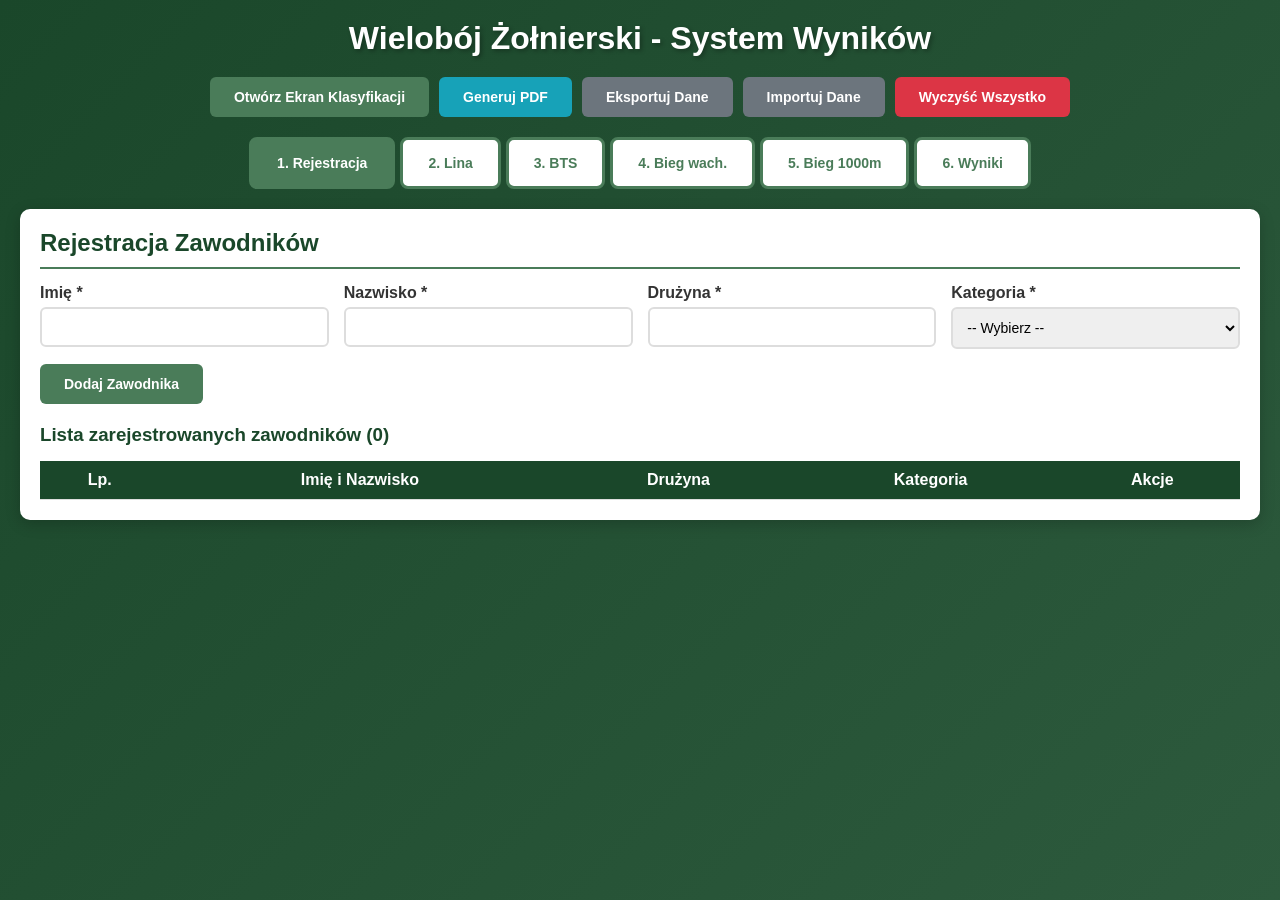
==== index.html @ 0413f79b "Popraw ekran live - podział na 4 kategorie z auto-przewijaniem - Ekran podzielony na 4 części (każda" ====
<!DOCTYPE html>
<html lang="pl">
<head>
    <meta charset="UTF-8">
    <meta name="viewport" content="width=device-width, initial-scale=1.0">
    <title>Wielobój Żołnierski - System Wyników</title>
    <style>
        * { margin: 0; padding: 0; box-sizing: border-box; }
        body {
            font-family: 'Segoe UI', Tahoma, Geneva, Verdana, sans-serif;
            background: linear-gradient(135deg, #1a472a 0%, #2d5a3d 100%);
            min-height: 100vh;
            padding: 20px;
        }
        .container { max-width: 1400px; margin: 0 auto; }
        h1 {
            color: #fff;
            text-align: center;
            margin-bottom: 20px;
            text-shadow: 2px 2px 4px rgba(0,0,0,0.3);
        }
        .header-buttons {
            display: flex;
            justify-content: center;
            gap: 10px;
            margin-bottom: 20px;
            flex-wrap: wrap;
        }
        .btn {
            padding: 12px 24px;
            border: none;
            border-radius: 6px;
            cursor: pointer;
            font-size: 14px;
            font-weight: 600;
            transition: all 0.3s ease;
        }
        .btn-primary { background: #4a7c59; color: white; }
        .btn-primary:hover { background: #5d9970; }
        .btn-secondary { background: #6c757d; color: white; }
        .btn-secondary:hover { background: #7d8a93; }
        .btn-danger { background: #dc3545; color: white; }
        .btn-danger:hover { background: #e4606d; }
        .btn-info { background: #17a2b8; color: white; }
        .btn-info:hover { background: #3ab5c6; }
        .btn-warning { background: #ffc107; color: #333; }
        .btn-warning:hover { background: #ffcd39; }
        .btn-sm { padding: 6px 12px; font-size: 12px; }
        .panel {
            background: white;
            border-radius: 10px;
            padding: 20px;
            margin-bottom: 20px;
            box-shadow: 0 4px 15px rgba(0,0,0,0.2);
        }
        .panel h2 {
            color: #1a472a;
            margin-bottom: 15px;
            padding-bottom: 10px;
            border-bottom: 2px solid #4a7c59;
        }
        .form-row {
            display: grid;
            grid-template-columns: repeat(auto-fit, minmax(200px, 1fr));
            gap: 15px;
            margin-bottom: 15px;
        }
        .form-group { display: flex; flex-direction: column; }
        .form-group label { font-weight: 600; color: #333; margin-bottom: 5px; }
        .form-group input, .form-group select {
            padding: 10px;
            border: 2px solid #ddd;
            border-radius: 6px;
            font-size: 14px;
        }
        .form-group input:focus, .form-group select:focus {
            outline: none;
            border-color: #4a7c59;
        }
        .steps-nav {
            display: flex;
            justify-content: center;
            gap: 5px;
            margin-bottom: 20px;
            flex-wrap: wrap;
        }
        .step-btn {
            padding: 15px 25px;
            border: 3px solid #4a7c59;
            background: white;
            color: #4a7c59;
            border-radius: 8px;
            cursor: pointer;
            font-weight: 700;
            font-size: 14px;
            transition: all 0.3s;
        }
        .step-btn.active { background: #4a7c59; color: white; }
        .step-btn.completed { background: #28a745; border-color: #28a745; color: white; }
        .step-btn:hover { transform: translateY(-2px); }
        .step-content { display: none; }
        .step-content.active { display: block; }
        table { width: 100%; border-collapse: collapse; margin-top: 15px; }
        th, td { padding: 10px 8px; text-align: center; border-bottom: 1px solid #ddd; }
        th { background: #1a472a; color: white; font-weight: 600; }
        tr:nth-child(even) { background: #f8f9fa; }
        tr:hover { background: #e8f5e9; }
        .rank { font-weight: 700; color: #1a472a; }
        .total-points { font-weight: 700; color: #4a7c59; font-size: 1.1em; }
        .dnf { color: #dc3545; font-weight: 600; }
        .time-input {
            width: 80px;
            padding: 8px;
            border: 2px solid #ddd;
            border-radius: 4px;
            text-align: center;
            font-size: 14px;
        }
        .time-input:focus { outline: none; border-color: #4a7c59; }
        .time-input.filled { background: #e8f5e9; border-color: #28a745; }
        .points-cell { font-size: 12px; color: #666; }
        .category-filter {
            display: flex;
            gap: 10px;
            margin-bottom: 15px;
            flex-wrap: wrap;
        }
        .category-filter button {
            padding: 8px 16px;
            border: 2px solid #4a7c59;
            background: white;
            color: #4a7c59;
            border-radius: 20px;
            cursor: pointer;
            font-weight: 600;
        }
        .category-filter button.active { background: #4a7c59; color: white; }
        .modal {
            display: none;
            position: fixed;
            top: 0; left: 0;
            width: 100%; height: 100%;
            background: rgba(0,0,0,0.5);
            z-index: 1000;
            justify-content: center;
            align-items: center;
        }
        .modal.active { display: flex; }
        .modal-content {
            background: white;
            padding: 30px;
            border-radius: 10px;
            max-width: 600px;
            width: 90%;
            max-height: 80vh;
            overflow-y: auto;
        }
        .modal-header {
            display: flex;
            justify-content: space-between;
            align-items: center;
            margin-bottom: 20px;
        }
        .modal-close {
            background: none;
            border: none;
            font-size: 24px;
            cursor: pointer;
        }
        .team-card {
            background: #f8f9fa;
            padding: 15px;
            border-radius: 8px;
            margin-bottom: 10px;
        }
        .team-card h3 { color: #1a472a; margin-bottom: 10px; }
        .team-total { font-size: 1.5em; font-weight: 700; color: #4a7c59; }
        .event-info {
            background: #e8f5e9;
            padding: 15px;
            border-radius: 8px;
            margin-bottom: 20px;
            text-align: center;
        }
        .event-info h3 { color: #1a472a; margin-bottom: 10px; }
        .event-info p { color: #666; }
        .action-buttons { display: flex; gap: 5px; justify-content: center; }
        @media (max-width: 768px) {
            .form-row { grid-template-columns: 1fr; }
            .time-input { width: 70px; }
        }
    </style>
</head>
<body>
    <div class="container">
        <h1>Wielobój Żołnierski - System Wyników</h1>

        <div class="header-buttons">
            <button class="btn btn-primary" onclick="openLiveWindow()">Otwórz Ekran Klasyfikacji</button>
            <button class="btn btn-info" onclick="showPDFModal()">Generuj PDF</button>
            <button class="btn btn-secondary" onclick="exportData()">Eksportuj Dane</button>
            <button class="btn btn-secondary" onclick="document.getElementById('importFile').click()">Importuj Dane</button>
            <button class="btn btn-danger" onclick="clearAllData()">Wyczyść Wszystko</button>
        </div>
        <input type="file" id="importFile" style="display:none" accept=".json" onchange="handleImport(event)">

        <!-- NAWIGACJA KROKÓW -->
        <div class="steps-nav">
            <button class="step-btn active" onclick="showStep(0)">1. Rejestracja</button>
            <button class="step-btn" onclick="showStep(1)">2. Lina</button>
            <button class="step-btn" onclick="showStep(2)">3. BTS</button>
            <button class="step-btn" onclick="showStep(3)">4. Bieg wach.</button>
            <button class="step-btn" onclick="showStep(4)">5. Bieg 1000m</button>
            <button class="step-btn" onclick="showStep(5)">6. Wyniki</button>
        </div>

        <!-- KROK 0: REJESTRACJA -->
        <div id="step0" class="step-content active">
            <div class="panel">
                <h2>Rejestracja Zawodników</h2>
                <form id="athleteForm" onsubmit="addAthlete(event)">
                    <div class="form-row">
                        <div class="form-group">
                            <label>Imię *</label>
                            <input type="text" id="firstName" required>
                        </div>
                        <div class="form-group">
                            <label>Nazwisko *</label>
                            <input type="text" id="lastName" required>
                        </div>
                        <div class="form-group">
                            <label>Drużyna *</label>
                            <input type="text" id="team" required list="teamsList">
                            <datalist id="teamsList"></datalist>
                        </div>
                        <div class="form-group">
                            <label>Kategoria *</label>
                            <select id="category" required>
                                <option value="">-- Wybierz --</option>
                                <option value="M35-">Mężczyźni do 35 lat</option>
                                <option value="M35+">Mężczyźni 35+</option>
                                <option value="K35-">Kobiety do 35 lat</option>
                                <option value="K35+">Kobiety 35+</option>
                            </select>
                        </div>
                    </div>
                    <button type="submit" class="btn btn-primary">Dodaj Zawodnika</button>
                </form>

                <h3 style="margin-top:20px; color:#1a472a;">Lista zarejestrowanych zawodników (<span id="athleteCount">0</span>)</h3>
                <table id="registrationTable">
                    <thead>
                        <tr>
                            <th>Lp.</th>
                            <th>Imię i Nazwisko</th>
                            <th>Drużyna</th>
                            <th>Kategoria</th>
                            <th>Akcje</th>
                        </tr>
                    </thead>
                    <tbody id="registrationBody"></tbody>
                </table>
            </div>
        </div>

        <!-- KROK 1: LINA -->
        <div id="step1" class="step-content">
            <div class="panel">
                <h2>Konkurencja 1: Lina</h2>
                <div class="event-info">
                    <h3>Punktacja</h3>
                    <p><strong>Mężczyźni:</strong> 7 sek = 100 pkt | każde 0.1s = 0.2 pkt</p>
                    <p><strong>Kobiety:</strong> 7 sek = 100 pkt | każde 0.1s = 2 pkt</p>
                    <p style="margin-top:10px;color:#dc3545;">Szybciej = więcej punktów | Puste pole = DNF (0 pkt)</p>
                </div>
                <table>
                    <thead>
                        <tr>
                            <th>Lp.</th>
                            <th>Zawodnik</th>
                            <th>Drużyna</th>
                            <th>Kat.</th>
                            <th>Czas (sek)</th>
                            <th>Punkty</th>
                        </tr>
                    </thead>
                    <tbody id="event1Body"></tbody>
                </table>
                <div style="margin-top:20px;text-align:center;">
                    <button class="btn btn-primary" onclick="saveEventTimes(0)">Zapisz czasy i przejdź dalej</button>
                </div>
            </div>
        </div>

        <!-- KROK 2: BTS -->
        <div id="step2" class="step-content">
            <div class="panel">
                <h2>Konkurencja 2: BTS</h2>
                <div class="event-info">
                    <h3>Punktacja</h3>
                    <p><strong>Mężczyźni:</strong> 35 sek = 100 pkt | każde 0.1s = 1.5 pkt</p>
                    <p><strong>Kobiety:</strong> 40 sek = 100 pkt | każde 0.1s = 1.5 pkt</p>
                    <p style="margin-top:10px;color:#dc3545;">Szybciej = więcej punktów | Puste pole = DNF (0 pkt)</p>
                </div>
                <table>
                    <thead>
                        <tr>
                            <th>Lp.</th>
                            <th>Zawodnik</th>
                            <th>Drużyna</th>
                            <th>Kat.</th>
                            <th>Czas (sek)</th>
                            <th>Punkty</th>
                        </tr>
                    </thead>
                    <tbody id="event2Body"></tbody>
                </table>
                <div style="margin-top:20px;text-align:center;">
                    <button class="btn btn-primary" onclick="saveEventTimes(1)">Zapisz czasy i przejdź dalej</button>
                </div>
            </div>
        </div>

        <!-- KROK 3: BIEG WAHADŁOWY -->
        <div id="step3" class="step-content">
            <div class="panel">
                <h2>Konkurencja 3: Bieg Wahadłowy</h2>
                <div class="event-info">
                    <h3>Punktacja</h3>
                    <p><strong>Mężczyźni:</strong> 55 sek = 100 pkt | każde 0.1s = 1 pkt</p>
                    <p><strong>Kobiety:</strong> 60 sek = 100 pkt | każde 0.1s = 1 pkt</p>
                    <p style="margin-top:10px;color:#dc3545;">Szybciej = więcej punktów | Puste pole = DNF (0 pkt)</p>
                </div>
                <table>
                    <thead>
                        <tr>
                            <th>Lp.</th>
                            <th>Zawodnik</th>
                            <th>Drużyna</th>
                            <th>Kat.</th>
                            <th>Czas (sek)</th>
                            <th>Punkty</th>
                        </tr>
                    </thead>
                    <tbody id="event3Body"></tbody>
                </table>
                <div style="margin-top:20px;text-align:center;">
                    <button class="btn btn-primary" onclick="saveEventTimes(2)">Zapisz czasy i przejdź dalej</button>
                </div>
            </div>
        </div>

        <!-- KROK 4: BIEG 1000M -->
        <div id="step4" class="step-content">
            <div class="panel">
                <h2>Konkurencja 4: Bieg 1000m</h2>
                <div class="event-info">
                    <h3>Punktacja</h3>
                    <p><strong>Mężczyźni:</strong> 3:10 (190s) = 100 pkt | każda 1s = 1 pkt</p>
                    <p><strong>Kobiety:</strong> 4:00 (240s) = 100 pkt | każda 1s = 1 pkt</p>
                    <p style="margin-top:10px;">Format: sekundy (np. 195) lub mm:ss (np. 3:15)</p>
                    <p style="color:#dc3545;">Szybciej = więcej punktów | Puste pole = DNF (0 pkt)</p>
                </div>
                <table>
                    <thead>
                        <tr>
                            <th>Lp.</th>
                            <th>Zawodnik</th>
                            <th>Drużyna</th>
                            <th>Kat.</th>
                            <th>Czas</th>
                            <th>Punkty</th>
                        </tr>
                    </thead>
                    <tbody id="event4Body"></tbody>
                </table>
                <div style="margin-top:20px;text-align:center;">
                    <button class="btn btn-primary" onclick="saveEventTimes(3)">Zapisz czasy i pokaż wyniki</button>
                </div>
            </div>
        </div>

        <!-- KROK 5: WYNIKI -->
        <div id="step5" class="step-content">
            <div class="panel">
                <h2>Wyniki Końcowe</h2>

                <div class="category-filter">
                    <button class="active" onclick="filterResults('all', this)">Wszystkie</button>
                    <button onclick="filterResults('M35-', this)">Mężczyźni do 35</button>
                    <button onclick="filterResults('M35+', this)">Mężczyźni 35+</button>
                    <button onclick="filterResults('K35-', this)">Kobiety do 35</button>
                    <button onclick="filterResults('K35+', this)">Kobiety 35+</button>
                </div>

                <div style="margin-bottom:15px;">
                    <button class="btn btn-secondary btn-sm" onclick="toggleResultsView('detailed')">Szczegółowe</button>
                    <button class="btn btn-secondary btn-sm" onclick="toggleResultsView('short')">Skrócone</button>
                </div>

                <div id="detailedResultsDiv">
                    <h3 style="color:#1a472a;margin-bottom:10px;">Klasyfikacja Indywidualna</h3>
                    <table>
                        <thead>
                            <tr>
                                <th>Poz.</th>
                                <th>Imię i Nazwisko</th>
                                <th>Drużyna</th>
                                <th>Kat.</th>
                                <th>Lina</th>
                                <th>BTS</th>
                                <th>Bieg wach.</th>
                                <th>Bieg 1000m</th>
                                <th>SUMA</th>
                            </tr>
                        </thead>
                        <tbody id="finalResultsBody"></tbody>
                    </table>
                </div>

                <div id="shortResultsDiv" style="display:none;">
                    <h3 style="color:#1a472a;margin-bottom:10px;">Klasyfikacja Indywidualna (skrócona)</h3>
                    <table>
                        <thead>
                            <tr>
                                <th>Poz.</th>
                                <th>Imię i Nazwisko</th>
                                <th>Drużyna</th>
                                <th>Kat.</th>
                                <th>SUMA PKT</th>
                            </tr>
                        </thead>
                        <tbody id="shortResultsBody"></tbody>
                    </table>
                </div>

                <h3 style="color:#1a472a;margin:30px 0 10px;">Klasyfikacja Drużynowa</h3>
                <div id="teamResultsDiv"></div>
            </div>
        </div>
    </div>

    <!-- MODAL PDF -->
    <div class="modal" id="pdfModal">
        <div class="modal-content">
            <div class="modal-header">
                <h2>Generuj PDF</h2>
                <button class="modal-close" onclick="closePDFModal()">&times;</button>
            </div>
            <div style="display:flex;flex-direction:column;gap:10px;">
                <button class="btn btn-primary" onclick="printResults('all','detailed')">Wszystkie - szczegółowe</button>
                <button class="btn btn-primary" onclick="printResults('all','short')">Wszystkie - skrócone</button>
                <button class="btn btn-info" onclick="printResults('M35-','detailed')">Mężczyźni do 35</button>
                <button class="btn btn-info" onclick="printResults('M35+','detailed')">Mężczyźni 35+</button>
                <button class="btn btn-info" onclick="printResults('K35-','detailed')">Kobiety do 35</button>
                <button class="btn btn-info" onclick="printResults('K35+','detailed')">Kobiety 35+</button>
                <button class="btn btn-secondary" onclick="printResults('team','detailed')">Klasyfikacja drużynowa</button>
            </div>
        </div>
    </div>

    <script>
        // === KONFIGURACJA ===
        var SCORING = {
            M: {
                lina: { base: 7, perTenth: 0.2 },
                bts: { base: 35, perTenth: 1.5 },
                biegW: { base: 55, perTenth: 1.0 },
                bieg1000: { base: 190, perSec: 1.0 }
            },
            K: {
                lina: { base: 7, perTenth: 2.0 },
                bts: { base: 40, perTenth: 1.5 },
                biegW: { base: 60, perTenth: 1.0 },
                bieg1000: { base: 240, perSec: 1.0 }
            }
        };
        var EVENT_NAMES = ['lina', 'bts', 'biegW', 'bieg1000'];
        var athletes = JSON.parse(localStorage.getItem('athletes') || '[]');
        var currentStep = 0;
        var currentFilter = 'all';
        var liveWindow = null;

        // === PARSOWANIE CZASU ===
        function parseTime(input) {
            if (!input || input.trim() === '') return null;
            var normalized = input.replace(',', '.').trim();
            if (normalized.indexOf(':') !== -1) {
                var parts = normalized.split(':');
                if (parts.length === 2) {
                    var mins = parseFloat(parts[0]) || 0;
                    var secs = parseFloat(parts[1]) || 0;
                    return mins * 60 + secs;
                }
            }
            var result = parseFloat(normalized);
            return isNaN(result) ? null : Math.round(result * 10) / 10;
        }

        // === FORMATOWANIE CZASU ===
        function formatTime(seconds) {
            if (seconds === null || seconds === undefined) return 'dnf';
            if (seconds >= 60) {
                var mins = Math.floor(seconds / 60);
                var secs = (seconds % 60).toFixed(1);
                if (secs < 10) secs = '0' + secs;
                return mins + ':' + secs;
            }
            return seconds.toFixed(1);
        }

        // === OBLICZANIE PUNKTÓW ===
        function calculatePoints(time, eventIndex, gender) {
            if (time === null) return 0;
            var eventName = EVENT_NAMES[eventIndex];
            var scoring = SCORING[gender][eventName];
            var diff, points;
            if (eventIndex === 3) {
                diff = scoring.base - time;
                points = 100 + diff * scoring.perSec;
            } else {
                diff = (scoring.base - time) * 10;
                points = 100 + diff * scoring.perTenth;
            }
            return Math.round(points * 10) / 10;
        }

        // === NAWIGACJA KROKÓW ===
        function showStep(step) {
            currentStep = step;
            for (var i = 0; i <= 5; i++) {
                document.getElementById('step' + i).classList.remove('active');
            }
            document.getElementById('step' + step).classList.add('active');

            var btns = document.querySelectorAll('.step-btn');
            for (var j = 0; j < btns.length; j++) {
                btns[j].classList.remove('active');
            }
            btns[step].classList.add('active');

            if (step >= 1 && step <= 4) {
                renderEventTable(step - 1);
            } else if (step === 5) {
                renderFinalResults();
            } else if (step === 0) {
                renderRegistrationTable();
            }
            updateLiveWindow();
        }

        // === REJESTRACJA ZAWODNIKÓW ===
        function addAthlete(e) {
            e.preventDefault();
            var athlete = {
                id: Date.now().toString(),
                firstName: document.getElementById('firstName').value.trim(),
                lastName: document.getElementById('lastName').value.trim(),
                team: document.getElementById('team').value.trim(),
                category: document.getElementById('category').value,
                times: [null, null, null, null],
                points: [0, 0, 0, 0],
                totalPoints: 0
            };
            athletes.push(athlete);
            saveData();
            document.getElementById('athleteForm').reset();
            renderRegistrationTable();
            updateTeamsList();
            updateLiveWindow();
        }

        function deleteAthlete(id) {
            if (!confirm('Usunąć zawodnika?')) return;
            athletes = athletes.filter(function(a) { return a.id !== id; });
            saveData();
            renderRegistrationTable();
            updateLiveWindow();
        }

        function renderRegistrationTable() {
            var tbody = document.getElementById('registrationBody');
            tbody.innerHTML = '';
            document.getElementById('athleteCount').textContent = athletes.length;

            athletes.forEach(function(a, i) {
                var tr = document.createElement('tr');
                tr.innerHTML = '<td>' + (i + 1) + '</td>' +
                    '<td>' + a.firstName + ' ' + a.lastName + '</td>' +
                    '<td>' + a.team + '</td>' +
                    '<td>' + getCategoryName(a.category) + '</td>' +
                    '<td><button class="btn btn-danger btn-sm" onclick="deleteAthlete(\'' + a.id + '\')">Usuń</button></td>';
                tbody.appendChild(tr);
            });
            updateTeamsList();
        }

        // === TABELE KONKURENCJI ===
        function renderEventTable(eventIndex) {
            var bodyId = 'event' + (eventIndex + 1) + 'Body';
            var tbody = document.getElementById(bodyId);
            tbody.innerHTML = '';

            athletes.forEach(function(a, i) {
                var gender = a.category.charAt(0);
                var currentTime = a.times[eventIndex];
                var currentPoints = calculatePoints(currentTime, eventIndex, gender);
                var timeValue = currentTime !== null ? currentTime.toString().replace('.', ',') : '';

                var tr = document.createElement('tr');
                tr.innerHTML = '<td>' + (i + 1) + '</td>' +
                    '<td>' + a.firstName + ' ' + a.lastName + '</td>' +
                    '<td>' + a.team + '</td>' +
                    '<td>' + getCategoryName(a.category) + '</td>' +
                    '<td><input type="text" class="time-input' + (currentTime !== null ? ' filled' : '') + '" ' +
                        'data-athlete="' + a.id + '" data-event="' + eventIndex + '" ' +
                        'value="' + timeValue + '" ' +
                        'oninput="updatePointsPreview(this, ' + eventIndex + ', \'' + gender + '\')" ' +
                        'placeholder="-"></td>' +
                    '<td class="points-cell" id="pts_' + a.id + '_' + eventIndex + '">' +
                        (currentTime !== null ? currentPoints.toFixed(1) + ' pkt' : '-') + '</td>';
                tbody.appendChild(tr);
            });
        }

        function updatePointsPreview(input, eventIndex, gender) {
            var time = parseTime(input.value);
            var athleteId = input.getAttribute('data-athlete');
            var ptsCell = document.getElementById('pts_' + athleteId + '_' + eventIndex);

            if (time !== null) {
                var pts = calculatePoints(time, eventIndex, gender);
                ptsCell.textContent = pts.toFixed(1) + ' pkt';
                ptsCell.style.color = pts >= 100 ? '#28a745' : '#666';
                input.classList.add('filled');
            } else {
                ptsCell.textContent = input.value.trim() === '' ? '-' : 'DNF (0)';
                ptsCell.style.color = '#dc3545';
                input.classList.remove('filled');
            }
        }

        function saveEventTimes(eventIndex) {
            var inputs = document.querySelectorAll('#event' + (eventIndex + 1) + 'Body input.time-input');

            inputs.forEach(function(input) {
                var athleteId = input.getAttribute('data-athlete');
                var time = parseTime(input.value);
                var athlete = athletes.find(function(a) { return a.id === athleteId; });

                if (athlete) {
                    var gender = athlete.category.charAt(0);
                    athlete.times[eventIndex] = time;
                    athlete.points[eventIndex] = calculatePoints(time, eventIndex, gender);

                    var total = 0;
                    for (var j = 0; j < 4; j++) {
                        total += athlete.points[j];
                    }
                    athlete.totalPoints = Math.round(total * 10) / 10;
                }
            });

            saveData();
            updateLiveWindow();

            // Oznacz krok jako ukończony i przejdź dalej
            var btns = document.querySelectorAll('.step-btn');
            btns[eventIndex + 1].classList.add('completed');
            showStep(eventIndex + 2);
        }

        // === WYNIKI KOŃCOWE ===
        function renderFinalResults() {
            var filtered = currentFilter === 'all' ? athletes.slice() :
                athletes.filter(function(a) { return a.category === currentFilter; });

            filtered.sort(function(a, b) { return b.totalPoints - a.totalPoints; });

            // Szczegółowe
            var tbody = document.getElementById('finalResultsBody');
            tbody.innerHTML = '';
            filtered.forEach(function(a, i) {
                var tr = document.createElement('tr');
                tr.innerHTML = '<td class="rank">' + (i + 1) + '</td>' +
                    '<td>' + a.firstName + ' ' + a.lastName + '</td>' +
                    '<td>' + a.team + '</td>' +
                    '<td>' + getCategoryName(a.category) + '</td>' +
                    '<td>' + formatTimeWithPoints(a.times[0], a.points[0]) + '</td>' +
                    '<td>' + formatTimeWithPoints(a.times[1], a.points[1]) + '</td>' +
                    '<td>' + formatTimeWithPoints(a.times[2], a.points[2]) + '</td>' +
                    '<td>' + formatTimeWithPoints(a.times[3], a.points[3]) + '</td>' +
                    '<td class="total-points">' + a.totalPoints.toFixed(1) + '</td>';
                tbody.appendChild(tr);
            });

            // Skrócone
            var shortBody = document.getElementById('shortResultsBody');
            shortBody.innerHTML = '';
            filtered.forEach(function(a, i) {
                var tr = document.createElement('tr');
                tr.innerHTML = '<td class="rank">' + (i + 1) + '</td>' +
                    '<td>' + a.firstName + ' ' + a.lastName + '</td>' +
                    '<td>' + a.team + '</td>' +
                    '<td>' + getCategoryName(a.category) + '</td>' +
                    '<td class="total-points">' + a.totalPoints.toFixed(1) + '</td>';
                shortBody.appendChild(tr);
            });

            // Drużynowe
            renderTeamResults();
        }

        function renderTeamResults() {
            var teams = {};
            athletes.forEach(function(a) {
                if (!teams[a.team]) teams[a.team] = [];
                teams[a.team].push(a);
            });

            var teamScores = Object.keys(teams).map(function(name) {
                var members = teams[name];
                members.sort(function(a, b) { return b.totalPoints - a.totalPoints; });
                var top7 = members.slice(0, 7);
                var totalScore = 0;
                top7.forEach(function(m) { totalScore += m.totalPoints; });
                return { name: name, top7: top7, members: members, totalScore: Math.round(totalScore * 10) / 10 };
            });

            teamScores.sort(function(a, b) { return b.totalScore - a.totalScore; });

            var container = document.getElementById('teamResultsDiv');
            container.innerHTML = '';

            teamScores.forEach(function(team, i) {
                var card = document.createElement('div');
                card.className = 'team-card';
                var top7Html = '<ol style="margin-left:20px;">';
                team.top7.forEach(function(m) {
                    top7Html += '<li>' + m.firstName + ' ' + m.lastName + ' - ' + m.totalPoints.toFixed(1) + ' pkt</li>';
                });
                top7Html += '</ol>';
                card.innerHTML = '<h3>' + (i + 1) + '. ' + team.name + '</h3>' +
                    '<div class="team-total">Suma: ' + team.totalScore.toFixed(1) + ' pkt</div>' +
                    '<p style="margin-top:10px;"><strong>7 najlepszych:</strong></p>' + top7Html +
                    '<p style="color:#666;margin-top:10px;">Łącznie zawodników: ' + team.members.length + '</p>';
                container.appendChild(card);
            });
        }

        function formatTimeWithPoints(time, points) {
            if (time === null) {
                return '<span class="dnf">dnf</span><br><small>(0 pkt)</small>';
            }
            return formatTime(time) + '<br><small>(' + points.toFixed(1) + ' pkt)</small>';
        }

        function filterResults(cat, btn) {
            currentFilter = cat;
            var btns = document.querySelectorAll('.category-filter button');
            for (var i = 0; i < btns.length; i++) {
                btns[i].classList.remove('active');
            }
            if (btn) btn.classList.add('active');
            renderFinalResults();
        }

        function toggleResultsView(view) {
            if (view === 'detailed') {
                document.getElementById('detailedResultsDiv').style.display = 'block';
                document.getElementById('shortResultsDiv').style.display = 'none';
            } else {
                document.getElementById('detailedResultsDiv').style.display = 'none';
                document.getElementById('shortResultsDiv').style.display = 'block';
            }
        }

        function getCategoryName(cat) {
            var names = { 'M35-': 'M do 35', 'M35+': 'M 35+', 'K35-': 'K do 35', 'K35+': 'K 35+' };
            return names[cat] || cat;
        }

        // === ZAPIS/ODCZYT ===
        function saveData() {
            localStorage.setItem('athletes', JSON.stringify(athletes));
        }

        function updateTeamsList() {
            var teams = [];
            athletes.forEach(function(a) {
                if (teams.indexOf(a.team) === -1) teams.push(a.team);
            });
            var datalist = document.getElementById('teamsList');
            datalist.innerHTML = '';
            teams.forEach(function(t) {
                var opt = document.createElement('option');
                opt.value = t;
                datalist.appendChild(opt);
            });
        }

        function exportData() {
            var data = JSON.stringify(athletes, null, 2);
            var blob = new Blob([data], { type: 'application/json' });
            var url = URL.createObjectURL(blob);
            var a = document.createElement('a');
            a.href = url;
            a.download = 'wieloboj_' + new Date().toISOString().slice(0, 10) + '.json';
            a.click();
        }

        function handleImport(e) {
            var file = e.target.files[0];
            if (!file) return;
            var reader = new FileReader();
            reader.onload = function(ev) {
                try {
                    var imported = JSON.parse(ev.target.result);
                    if (Array.isArray(imported) && confirm('Zaimportować ' + imported.length + ' zawodników?')) {
                        athletes = imported;
                        saveData();
                        showStep(0);
                        alert('Import zakończony!');
                    }
                } catch (err) {
                    alert('Błąd importu!');
                }
            };
            reader.readAsText(file);
            e.target.value = '';
        }

        function clearAllData() {
            if (confirm('Usunąć WSZYSTKIE dane?')) {
                athletes = [];
                saveData();
                showStep(0);
            }
        }

        // === DRUGIE OKNO ===
        function openLiveWindow() {
            if (liveWindow && !liveWindow.closed) {
                liveWindow.focus();
                return;
            }
            liveWindow = window.open('', 'LiveResults', 'width=1400,height=900');
            writeLiveWindowContent();
        }

        function writeLiveWindowContent() {
            if (!liveWindow || liveWindow.closed) return;

            // Przygotuj dane dla każdej kategorii
            var categories = ['M35-', 'M35+', 'K35-', 'K35+'];
            var categoryNames = {
                'M35-': 'MEZCZYZNI do 35 lat',
                'M35+': 'MEZCZYZNI 35+',
                'K35-': 'KOBIETY do 35 lat',
                'K35+': 'KOBIETY 35+'
            };
            var categoryColors = {
                'M35-': '#1565c0',
                'M35+': '#0d47a1',
                'K35-': '#c2185b',
                'K35+': '#880e4f'
            };

            var categoryData = {};
            categories.forEach(function(cat) {
                var filtered = athletes.filter(function(a) { return a.category === cat; });
                filtered.sort(function(a, b) { return b.totalPoints - a.totalPoints; });
                categoryData[cat] = filtered;
            });

            // Generuj HTML dla każdej kategorii
            function buildCategoryHtml(cat) {
                var data = categoryData[cat];
                var rows = '';
                for (var i = 0; i < data.length; i++) {
                    var a = data[i];
                    var medalClass = i === 0 ? 'gold' : i === 1 ? 'silver' : i === 2 ? 'bronze' : '';
                    rows += '<tr class="' + medalClass + '">' +
                        '<td class="rank">' + (i + 1) + '</td>' +
                        '<td class="name">' + a.firstName + ' ' + a.lastName + '</td>' +
                        '<td>' + a.team + '</td>' +
                        '<td>' + (a.times[0] !== null ? a.points[0].toFixed(1) : '<span class="dnf">-</span>') + '</td>' +
                        '<td>' + (a.times[1] !== null ? a.points[1].toFixed(1) : '<span class="dnf">-</span>') + '</td>' +
                        '<td>' + (a.times[2] !== null ? a.points[2].toFixed(1) : '<span class="dnf">-</span>') + '</td>' +
                        '<td>' + (a.times[3] !== null ? a.points[3].toFixed(1) : '<span class="dnf">-</span>') + '</td>' +
                        '<td class="total">' + a.totalPoints.toFixed(1) + '</td>' +
                        '</tr>';
                }
                if (data.length === 0) {
                    rows = '<tr><td colspan="8" style="color:#999;padding:20px;">Brak zawodników</td></tr>';
                }
                return rows;
            }

            var html = '<!DOCTYPE html><html lang="pl"><head><meta charset="UTF-8">' +
                '<title>Klasyfikacja NA ZYWO</title>' +
                '<style>' +
                '* { margin: 0; padding: 0; box-sizing: border-box; }' +
                'body { font-family: Segoe UI, sans-serif; background: #1a1a2e; height: 100vh; overflow: hidden; }' +
                '.header { background: linear-gradient(135deg, #1a472a, #2d5a3d); padding: 10px; text-align: center; color: white; }' +
                '.header h1 { font-size: 1.5em; margin-bottom: 5px; }' +
                '.live-dot { display: inline-block; width: 10px; height: 10px; background: #ff0000; border-radius: 50%; margin-right: 8px; animation: pulse 1s infinite; }' +
                '@keyframes pulse { 0%, 100% { opacity: 1; box-shadow: 0 0 10px #ff0000; } 50% { opacity: 0.5; box-shadow: none; } }' +
                '.update-time { font-size: 0.9em; opacity: 0.8; }' +
                '.grid { display: grid; grid-template-columns: 1fr 1fr; grid-template-rows: 1fr 1fr; height: calc(100vh - 70px); gap: 4px; padding: 4px; }' +
                '.category-box { background: white; border-radius: 8px; overflow: hidden; display: flex; flex-direction: column; }' +
                '.category-header { padding: 8px 12px; color: white; font-weight: 700; font-size: 1em; text-transform: uppercase; }' +
                '.category-header.m35m { background: ' + categoryColors['M35-'] + '; }' +
                '.category-header.m35p { background: ' + categoryColors['M35+'] + '; }' +
                '.category-header.k35m { background: ' + categoryColors['K35-'] + '; }' +
                '.category-header.k35p { background: ' + categoryColors['K35+'] + '; }' +
                '.scroll-container { flex: 1; overflow: hidden; position: relative; }' +
                '.scroll-content { position: absolute; width: 100%; animation: none; }' +
                'table { width: 100%; border-collapse: collapse; font-size: 0.85em; }' +
                'th { background: #f0f0f0; padding: 6px 4px; font-weight: 600; position: sticky; top: 0; }' +
                'td { padding: 5px 4px; text-align: center; border-bottom: 1px solid #eee; }' +
                '.rank { font-weight: 700; width: 35px; }' +
                '.name { text-align: left !important; font-weight: 500; white-space: nowrap; overflow: hidden; text-overflow: ellipsis; max-width: 120px; }' +
                '.total { font-weight: 700; color: #1a472a; font-size: 1.1em; }' +
                '.dnf { color: #dc3545; }' +
                '.gold { background: linear-gradient(90deg, #ffd700 0%, #fff8dc 100%) !important; }' +
                '.silver { background: linear-gradient(90deg, #c0c0c0 0%, #e8e8e8 100%) !important; }' +
                '.bronze { background: linear-gradient(90deg, #cd7f32 0%, #deb887 100%) !important; }' +
                '@keyframes scrollUp { 0%, 10% { transform: translateY(0); } 90%, 100% { transform: translateY(var(--scroll-distance)); } }' +
                '</style></head><body>' +
                '<div class="header">' +
                '<h1><span class="live-dot"></span>WIELOBOJ ZOLNIERSKI - KLASYFIKACJA NA ZYWO</h1>' +
                '<div class="update-time">Aktualizacja: ' + new Date().toLocaleTimeString('pl-PL') + '</div>' +
                '</div>' +
                '<div class="grid">';

            // Dodaj 4 kategorie
            categories.forEach(function(cat, idx) {
                var headerClass = cat === 'M35-' ? 'm35m' : cat === 'M35+' ? 'm35p' : cat === 'K35-' ? 'k35m' : 'k35p';
                html += '<div class="category-box">' +
                    '<div class="category-header ' + headerClass + '">' + categoryNames[cat] + ' (' + categoryData[cat].length + ')</div>' +
                    '<div class="scroll-container" id="scroll' + idx + '">' +
                    '<div class="scroll-content" id="content' + idx + '">' +
                    '<table><thead><tr>' +
                    '<th>Poz</th><th>Zawodnik</th><th>Druzyna</th>' +
                    '<th>Lin</th><th>BTS</th><th>Wach</th><th>1km</th><th>SUMA</th>' +
                    '</tr></thead><tbody>' + buildCategoryHtml(cat) + '</tbody></table>' +
                    '</div></div></div>';
            });

            html += '</div>' +
                '<script>' +
                'function setupScroll() {' +
                '  for (var i = 0; i < 4; i++) {' +
                '    var container = document.getElementById("scroll" + i);' +
                '    var content = document.getElementById("content" + i);' +
                '    if (content && container) {' +
                '      var contentHeight = content.scrollHeight;' +
                '      var containerHeight = container.clientHeight;' +
                '      if (contentHeight > containerHeight) {' +
                '        var distance = -(contentHeight - containerHeight);' +
                '        content.style.setProperty("--scroll-distance", distance + "px");' +
                '        content.style.animation = "scrollUp 15s linear infinite";' +
                '      }' +
                '    }' +
                '  }' +
                '}' +
                'setTimeout(setupScroll, 100);' +
                'window.addEventListener("storage", function(e) {' +
                '  if (e.key === "athletes") { location.reload(); }' +
                '});' +
                'setInterval(function() {' +
                '  var stored = localStorage.getItem("athletes");' +
                '  if (stored !== window.lastData) { window.lastData = stored; location.reload(); }' +
                '}, 2000);' +
                'window.lastData = localStorage.getItem("athletes");' +
                '<\/script>' +
                '</body></html>';

            liveWindow.document.open();
            liveWindow.document.write(html);
            liveWindow.document.close();
        }

        function updateLiveWindow() {
            // Zapisz do localStorage - okno live samo się zaktualizuje
            saveData();
        }

        // === PDF ===
        function showPDFModal() {
            document.getElementById('pdfModal').classList.add('active');
        }

        function closePDFModal() {
            document.getElementById('pdfModal').classList.remove('active');
        }

        function printResults(category, type) {
            closePDFModal();

            var filtered = (category === 'all' || category === 'team') ? athletes.slice() :
                athletes.filter(function(a) { return a.category === category; });
            filtered.sort(function(a, b) { return b.totalPoints - a.totalPoints; });

            var html = '<!DOCTYPE html><html lang="pl"><head><meta charset="UTF-8">' +
                '<title>Wyniki Wieloboju</title><style>' +
                'body { font-family: Arial, sans-serif; padding: 20px; }' +
                'h1 { text-align: center; color: #1a472a; }' +
                'h2 { color: #4a7c59; margin-top: 20px; }' +
                'table { width: 100%; border-collapse: collapse; margin-top: 15px; }' +
                'th, td { padding: 8px; text-align: center; border: 1px solid #ddd; }' +
                'th { background: #1a472a; color: white; }' +
                'tr:nth-child(even) { background: #f8f9fa; }' +
                '.rank { font-weight: bold; }' +
                '.total { font-weight: bold; color: #4a7c59; }' +
                '.dnf { color: #dc3545; }' +
                '@media print { th { background: #333 !important; -webkit-print-color-adjust: exact; } }' +
                '</style></head><body>' +
                '<h1>Wielobój Żołnierski - Wyniki</h1>' +
                '<p style="text-align:center;">Data: ' + new Date().toLocaleDateString('pl-PL') + '</p>';

            if (category === 'team') {
                html += buildTeamPrintHtml();
            } else {
                var catName = category === 'all' ? 'Wszystkie kategorie' : getCategoryName(category);
                html += '<h2>' + catName + '</h2>';

                if (type === 'detailed') {
                    html += '<table><thead><tr><th>Poz.</th><th>Imię i Nazwisko</th><th>Drużyna</th><th>Kat.</th>' +
                        '<th>Lina</th><th>BTS</th><th>Bieg wach.</th><th>Bieg 1000m</th><th>SUMA</th></tr></thead><tbody>';
                    for (var i = 0; i < filtered.length; i++) {
                        var a = filtered[i];
                        html += '<tr><td class="rank">' + (i+1) + '</td><td>' + a.firstName + ' ' + a.lastName + '</td>' +
                            '<td>' + a.team + '</td><td>' + getCategoryName(a.category) + '</td>' +
                            '<td>' + (a.times[0] !== null ? formatTime(a.times[0]) + ' (' + a.points[0].toFixed(1) + ')' : '<span class="dnf">dnf</span>') + '</td>' +
                            '<td>' + (a.times[1] !== null ? formatTime(a.times[1]) + ' (' + a.points[1].toFixed(1) + ')' : '<span class="dnf">dnf</span>') + '</td>' +
                            '<td>' + (a.times[2] !== null ? formatTime(a.times[2]) + ' (' + a.points[2].toFixed(1) + ')' : '<span class="dnf">dnf</span>') + '</td>' +
                            '<td>' + (a.times[3] !== null ? formatTime(a.times[3]) + ' (' + a.points[3].toFixed(1) + ')' : '<span class="dnf">dnf</span>') + '</td>' +
                            '<td class="total">' + a.totalPoints.toFixed(1) + '</td></tr>';
                    }
                    html += '</tbody></table>';
                } else {
                    html += '<table><thead><tr><th>Poz.</th><th>Imię i Nazwisko</th><th>Drużyna</th><th>Kat.</th><th>SUMA PKT</th></tr></thead><tbody>';
                    for (var j = 0; j < filtered.length; j++) {
                        var b = filtered[j];
                        html += '<tr><td class="rank">' + (j+1) + '</td><td>' + b.firstName + ' ' + b.lastName + '</td>' +
                            '<td>' + b.team + '</td><td>' + getCategoryName(b.category) + '</td>' +
                            '<td class="total">' + b.totalPoints.toFixed(1) + '</td></tr>';
                    }
                    html += '</tbody></table>';
                }
            }

            html += '<div style="margin-top:30px;text-align:center;color:#666;font-size:12px;">Wygenerowano: ' +
                new Date().toLocaleString('pl-PL') + '</div></body></html>';

            var printWin = window.open('', '_blank');
            printWin.document.write(html);
            printWin.document.close();
            printWin.onload = function() { printWin.print(); };
        }

        function buildTeamPrintHtml() {
            var teams = {};
            athletes.forEach(function(a) {
                if (!teams[a.team]) teams[a.team] = [];
                teams[a.team].push(a);
            });

            var teamScores = Object.keys(teams).map(function(name) {
                var members = teams[name];
                members.sort(function(a, b) { return b.totalPoints - a.totalPoints; });
                var top7 = members.slice(0, 7);
                var total = 0;
                top7.forEach(function(m) { total += m.totalPoints; });
                return { name: name, top7: top7, totalScore: Math.round(total * 10) / 10 };
            });
            teamScores.sort(function(a, b) { return b.totalScore - a.totalScore; });

            var html = '<h2>Klasyfikacja Drużynowa</h2>';
            html += '<table><thead><tr><th>Poz.</th><th>Drużyna</th><th>Suma punktów</th></tr></thead><tbody>';
            for (var i = 0; i < teamScores.length; i++) {
                var t = teamScores[i];
                html += '<tr><td class="rank">' + (i+1) + '</td><td>' + t.name + '</td><td class="total">' + t.totalScore.toFixed(1) + '</td></tr>';
            }
            html += '</tbody></table>';

            for (var j = 0; j < teamScores.length; j++) {
                var team = teamScores[j];
                html += '<h3 style="margin-top:20px;">' + (j+1) + '. ' + team.name + ' (' + team.totalScore.toFixed(1) + ' pkt)</h3>';
                html += '<p>7 najlepszych:</p><ol>';
                for (var k = 0; k < team.top7.length; k++) {
                    var m = team.top7[k];
                    html += '<li>' + m.firstName + ' ' + m.lastName + ' - ' + m.totalPoints.toFixed(1) + ' pkt</li>';
                }
                html += '</ol>';
            }
            return html;
        }

        // === INICJALIZACJA ===
        document.addEventListener('DOMContentLoaded', function() {
            renderRegistrationTable();
            updateTeamsList();
        });
    </script>
</body>
</html>
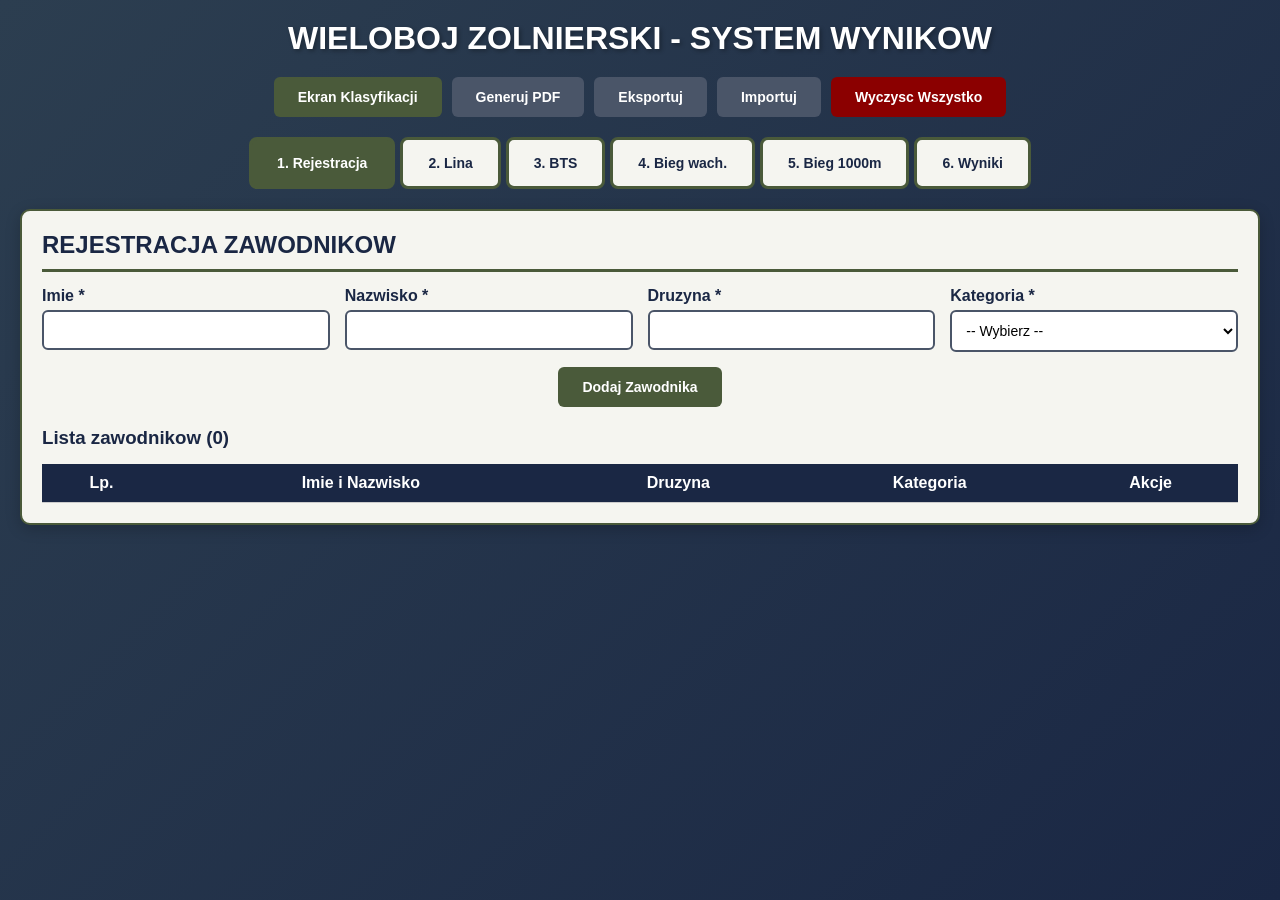
==== commit 87207030: "Dodaj auto-zapis, edycje zawodnikow i profesjonalne kolory wojskowe - Auto-zapis czasow przy wpisywa" ====
--- a/index.html
+++ b/index.html
@@ -8,7 +8,7 @@
         * { margin: 0; padding: 0; box-sizing: border-box; }
         body {
             font-family: 'Segoe UI', Tahoma, Geneva, Verdana, sans-serif;
-            background: linear-gradient(135deg, #1a472a 0%, #2d5a3d 100%);
+            background: linear-gradient(135deg, #2c3e50 0%, #1a2744 100%);
             min-height: 100vh;
             padding: 20px;
         }
@@ -35,29 +35,28 @@
             font-weight: 600;
             transition: all 0.3s ease;
         }
-        .btn-primary { background: #4a7c59; color: white; }
-        .btn-primary:hover { background: #5d9970; }
-        .btn-secondary { background: #6c757d; color: white; }
-        .btn-secondary:hover { background: #7d8a93; }
-        .btn-danger { background: #dc3545; color: white; }
-        .btn-danger:hover { background: #e4606d; }
-        .btn-info { background: #17a2b8; color: white; }
-        .btn-info:hover { background: #3ab5c6; }
-        .btn-warning { background: #ffc107; color: #333; }
-        .btn-warning:hover { background: #ffcd39; }
+        .btn-primary { background: #4a5a3a; color: white; }
+        .btn-primary:hover { background: #5c6b4e; }
+        .btn-secondary { background: #4a5568; color: white; }
+        .btn-secondary:hover { background: #718096; }
+        .btn-danger { background: #8b0000; color: white; }
+        .btn-danger:hover { background: #a52a2a; }
+        .btn-edit { background: #2c3e50; color: white; }
+        .btn-edit:hover { background: #34495e; }
         .btn-sm { padding: 6px 12px; font-size: 12px; }
         .panel {
-            background: white;
+            background: #f5f5f0;
             border-radius: 10px;
             padding: 20px;
             margin-bottom: 20px;
             box-shadow: 0 4px 15px rgba(0,0,0,0.2);
+            border: 2px solid #4a5a3a;
         }
         .panel h2 {
-            color: #1a472a;
+            color: #1a2744;
             margin-bottom: 15px;
             padding-bottom: 10px;
-            border-bottom: 2px solid #4a7c59;
+            border-bottom: 3px solid #4a5a3a;
         }
         .form-row {
             display: grid;
@@ -66,16 +65,17 @@
             margin-bottom: 15px;
         }
         .form-group { display: flex; flex-direction: column; }
-        .form-group label { font-weight: 600; color: #333; margin-bottom: 5px; }
+        .form-group label { font-weight: 600; color: #1a2744; margin-bottom: 5px; }
         .form-group input, .form-group select {
             padding: 10px;
-            border: 2px solid #ddd;
+            border: 2px solid #4a5568;
             border-radius: 6px;
             font-size: 14px;
+            background: white;
         }
         .form-group input:focus, .form-group select:focus {
             outline: none;
-            border-color: #4a7c59;
+            border-color: #4a5a3a;
         }
         .steps-nav {
             display: flex;
@@ -86,39 +86,39 @@
         }
         .step-btn {
             padding: 15px 25px;
-            border: 3px solid #4a7c59;
-            background: white;
-            color: #4a7c59;
+            border: 3px solid #4a5a3a;
+            background: #f5f5f0;
+            color: #1a2744;
             border-radius: 8px;
             cursor: pointer;
             font-weight: 700;
             font-size: 14px;
             transition: all 0.3s;
         }
-        .step-btn.active { background: #4a7c59; color: white; }
-        .step-btn.completed { background: #28a745; border-color: #28a745; color: white; }
+        .step-btn.active { background: #4a5a3a; color: white; }
+        .step-btn.completed { background: #2c3e50; border-color: #2c3e50; color: white; }
         .step-btn:hover { transform: translateY(-2px); }
         .step-content { display: none; }
         .step-content.active { display: block; }
         table { width: 100%; border-collapse: collapse; margin-top: 15px; }
-        th, td { padding: 10px 8px; text-align: center; border-bottom: 1px solid #ddd; }
-        th { background: #1a472a; color: white; font-weight: 600; }
-        tr:nth-child(even) { background: #f8f9fa; }
-        tr:hover { background: #e8f5e9; }
-        .rank { font-weight: 700; color: #1a472a; }
-        .total-points { font-weight: 700; color: #4a7c59; font-size: 1.1em; }
-        .dnf { color: #dc3545; font-weight: 600; }
+        th, td { padding: 10px 8px; text-align: center; border-bottom: 1px solid #ccc; }
+        th { background: #1a2744; color: white; font-weight: 600; }
+        tr:nth-child(even) { background: #e8e8e0; }
+        tr:hover { background: #d4d4c8; }
+        .rank { font-weight: 700; color: #1a2744; }
+        .total-points { font-weight: 700; color: #4a5a3a; font-size: 1.1em; }
+        .dnf { color: #8b0000; font-weight: 600; }
         .time-input {
             width: 80px;
             padding: 8px;
-            border: 2px solid #ddd;
+            border: 2px solid #4a5568;
             border-radius: 4px;
             text-align: center;
             font-size: 14px;
         }
-        .time-input:focus { outline: none; border-color: #4a7c59; }
-        .time-input.filled { background: #e8f5e9; border-color: #28a745; }
-        .points-cell { font-size: 12px; color: #666; }
+        .time-input:focus { outline: none; border-color: #4a5a3a; }
+        .time-input.filled { background: #d4e5d4; border-color: #4a5a3a; }
+        .points-cell { font-size: 12px; color: #4a5568; }
         .category-filter {
             display: flex;
             gap: 10px;
@@ -127,64 +127,80 @@
         }
         .category-filter button {
             padding: 8px 16px;
-            border: 2px solid #4a7c59;
-            background: white;
-            color: #4a7c59;
+            border: 2px solid #4a5a3a;
+            background: #f5f5f0;
+            color: #1a2744;
             border-radius: 20px;
             cursor: pointer;
             font-weight: 600;
         }
-        .category-filter button.active { background: #4a7c59; color: white; }
+        .category-filter button.active { background: #4a5a3a; color: white; }
         .modal {
             display: none;
             position: fixed;
             top: 0; left: 0;
             width: 100%; height: 100%;
-            background: rgba(0,0,0,0.5);
+            background: rgba(0,0,0,0.7);
             z-index: 1000;
             justify-content: center;
             align-items: center;
         }
         .modal.active { display: flex; }
         .modal-content {
-            background: white;
+            background: #f5f5f0;
             padding: 30px;
             border-radius: 10px;
             max-width: 600px;
             width: 90%;
             max-height: 80vh;
             overflow-y: auto;
+            border: 3px solid #4a5a3a;
         }
         .modal-header {
             display: flex;
             justify-content: space-between;
             align-items: center;
             margin-bottom: 20px;
-        }
+            border-bottom: 2px solid #4a5a3a;
+            padding-bottom: 10px;
+        }
+        .modal-header h2 { color: #1a2744; }
         .modal-close {
             background: none;
             border: none;
-            font-size: 24px;
+            font-size: 28px;
             cursor: pointer;
+            color: #1a2744;
         }
         .team-card {
-            background: #f8f9fa;
+            background: #e8e8e0;
             padding: 15px;
             border-radius: 8px;
             margin-bottom: 10px;
-        }
-        .team-card h3 { color: #1a472a; margin-bottom: 10px; }
-        .team-total { font-size: 1.5em; font-weight: 700; color: #4a7c59; }
+            border-left: 5px solid #4a5a3a;
+        }
+        .team-card h3 { color: #1a2744; margin-bottom: 10px; }
+        .team-total { font-size: 1.5em; font-weight: 700; color: #4a5a3a; }
         .event-info {
-            background: #e8f5e9;
+            background: #e8e8e0;
             padding: 15px;
             border-radius: 8px;
             margin-bottom: 20px;
             text-align: center;
-        }
-        .event-info h3 { color: #1a472a; margin-bottom: 10px; }
-        .event-info p { color: #666; }
+            border: 2px solid #4a5a3a;
+        }
+        .event-info h3 { color: #1a2744; margin-bottom: 10px; }
+        .event-info p { color: #4a5568; }
         .action-buttons { display: flex; gap: 5px; justify-content: center; }
+        .auto-save-info {
+            background: #d4e5d4;
+            padding: 10px;
+            border-radius: 5px;
+            text-align: center;
+            margin-bottom: 15px;
+            color: #2c3e50;
+            font-weight: 500;
+        }
         @media (max-width: 768px) {
             .form-row { grid-template-columns: 1fr; }
             .time-input { width: 70px; }
@@ -193,18 +209,17 @@
 </head>
 <body>
     <div class="container">
-        <h1>Wielobój Żołnierski - System Wyników</h1>
+        <h1>WIELOBOJ ZOLNIERSKI - SYSTEM WYNIKOW</h1>
 
         <div class="header-buttons">
-            <button class="btn btn-primary" onclick="openLiveWindow()">Otwórz Ekran Klasyfikacji</button>
-            <button class="btn btn-info" onclick="showPDFModal()">Generuj PDF</button>
-            <button class="btn btn-secondary" onclick="exportData()">Eksportuj Dane</button>
-            <button class="btn btn-secondary" onclick="document.getElementById('importFile').click()">Importuj Dane</button>
-            <button class="btn btn-danger" onclick="clearAllData()">Wyczyść Wszystko</button>
+            <button class="btn btn-primary" onclick="openLiveWindow()">Ekran Klasyfikacji</button>
+            <button class="btn btn-secondary" onclick="showPDFModal()">Generuj PDF</button>
+            <button class="btn btn-secondary" onclick="exportData()">Eksportuj</button>
+            <button class="btn btn-secondary" onclick="document.getElementById('importFile').click()">Importuj</button>
+            <button class="btn btn-danger" onclick="clearAllData()">Wyczysc Wszystko</button>
         </div>
         <input type="file" id="importFile" style="display:none" accept=".json" onchange="handleImport(event)">
 
-        <!-- NAWIGACJA KROKÓW -->
         <div class="steps-nav">
             <button class="step-btn active" onclick="showStep(0)">1. Rejestracja</button>
             <button class="step-btn" onclick="showStep(1)">2. Lina</button>
@@ -217,11 +232,12 @@
         <!-- KROK 0: REJESTRACJA -->
         <div id="step0" class="step-content active">
             <div class="panel">
-                <h2>Rejestracja Zawodników</h2>
-                <form id="athleteForm" onsubmit="addAthlete(event)">
+                <h2>REJESTRACJA ZAWODNIKOW</h2>
+                <form id="athleteForm" onsubmit="saveAthlete(event)">
+                    <input type="hidden" id="editAthleteId" value="">
                     <div class="form-row">
                         <div class="form-group">
-                            <label>Imię *</label>
+                            <label>Imie *</label>
                             <input type="text" id="firstName" required>
                         </div>
                         <div class="form-group">
@@ -229,7 +245,7 @@
                             <input type="text" id="lastName" required>
                         </div>
                         <div class="form-group">
-                            <label>Drużyna *</label>
+                            <label>Druzyna *</label>
                             <input type="text" id="team" required list="teamsList">
                             <datalist id="teamsList"></datalist>
                         </div>
@@ -237,23 +253,26 @@
                             <label>Kategoria *</label>
                             <select id="category" required>
                                 <option value="">-- Wybierz --</option>
-                                <option value="M35-">Mężczyźni do 35 lat</option>
-                                <option value="M35+">Mężczyźni 35+</option>
+                                <option value="M35-">Mezczyzni do 35 lat</option>
+                                <option value="M35+">Mezczyzni 35+</option>
                                 <option value="K35-">Kobiety do 35 lat</option>
                                 <option value="K35+">Kobiety 35+</option>
                             </select>
                         </div>
                     </div>
-                    <button type="submit" class="btn btn-primary">Dodaj Zawodnika</button>
+                    <div class="action-buttons">
+                        <button type="submit" class="btn btn-primary" id="submitBtn">Dodaj Zawodnika</button>
+                        <button type="button" class="btn btn-secondary" onclick="cancelEdit()" id="cancelBtn" style="display:none;">Anuluj</button>
+                    </div>
                 </form>
 
-                <h3 style="margin-top:20px; color:#1a472a;">Lista zarejestrowanych zawodników (<span id="athleteCount">0</span>)</h3>
-                <table id="registrationTable">
+                <h3 style="margin-top:20px; color:#1a2744;">Lista zawodnikow (<span id="athleteCount">0</span>)</h3>
+                <table>
                     <thead>
                         <tr>
                             <th>Lp.</th>
-                            <th>Imię i Nazwisko</th>
-                            <th>Drużyna</th>
+                            <th>Imie i Nazwisko</th>
+                            <th>Druzyna</th>
                             <th>Kategoria</th>
                             <th>Akcje</th>
                         </tr>
@@ -266,28 +285,22 @@
         <!-- KROK 1: LINA -->
         <div id="step1" class="step-content">
             <div class="panel">
-                <h2>Konkurencja 1: Lina</h2>
+                <h2>KONKURENCJA 1: LINA</h2>
+                <div class="auto-save-info">Wyniki zapisuja sie automatycznie przy wpisywaniu</div>
                 <div class="event-info">
                     <h3>Punktacja</h3>
-                    <p><strong>Mężczyźni:</strong> 7 sek = 100 pkt | każde 0.1s = 0.2 pkt</p>
-                    <p><strong>Kobiety:</strong> 7 sek = 100 pkt | każde 0.1s = 2 pkt</p>
-                    <p style="margin-top:10px;color:#dc3545;">Szybciej = więcej punktów | Puste pole = DNF (0 pkt)</p>
+                    <p><strong>Mezczyzni:</strong> 7 sek = 100 pkt | kazde 0.1s = 0.2 pkt</p>
+                    <p><strong>Kobiety:</strong> 7 sek = 100 pkt | kazde 0.1s = 2 pkt</p>
+                    <p style="margin-top:10px;color:#8b0000;"><strong>Szybciej = wiecej punktow | Puste = DNF (0 pkt)</strong></p>
                 </div>
                 <table>
                     <thead>
-                        <tr>
-                            <th>Lp.</th>
-                            <th>Zawodnik</th>
-                            <th>Drużyna</th>
-                            <th>Kat.</th>
-                            <th>Czas (sek)</th>
-                            <th>Punkty</th>
-                        </tr>
+                        <tr><th>Lp.</th><th>Zawodnik</th><th>Druzyna</th><th>Kat.</th><th>Czas (sek)</th><th>Punkty</th></tr>
                     </thead>
                     <tbody id="event1Body"></tbody>
                 </table>
                 <div style="margin-top:20px;text-align:center;">
-                    <button class="btn btn-primary" onclick="saveEventTimes(0)">Zapisz czasy i przejdź dalej</button>
+                    <button class="btn btn-primary" onclick="goToStep(2)">Przejdz do BTS</button>
                 </div>
             </div>
         </div>
@@ -295,57 +308,45 @@
         <!-- KROK 2: BTS -->
         <div id="step2" class="step-content">
             <div class="panel">
-                <h2>Konkurencja 2: BTS</h2>
+                <h2>KONKURENCJA 2: BTS</h2>
+                <div class="auto-save-info">Wyniki zapisuja sie automatycznie przy wpisywaniu</div>
                 <div class="event-info">
                     <h3>Punktacja</h3>
-                    <p><strong>Mężczyźni:</strong> 35 sek = 100 pkt | każde 0.1s = 1.5 pkt</p>
-                    <p><strong>Kobiety:</strong> 40 sek = 100 pkt | każde 0.1s = 1.5 pkt</p>
-                    <p style="margin-top:10px;color:#dc3545;">Szybciej = więcej punktów | Puste pole = DNF (0 pkt)</p>
+                    <p><strong>Mezczyzni:</strong> 35 sek = 100 pkt | kazde 0.1s = 1.5 pkt</p>
+                    <p><strong>Kobiety:</strong> 40 sek = 100 pkt | kazde 0.1s = 1.5 pkt</p>
+                    <p style="margin-top:10px;color:#8b0000;"><strong>Szybciej = wiecej punktow | Puste = DNF (0 pkt)</strong></p>
                 </div>
                 <table>
                     <thead>
-                        <tr>
-                            <th>Lp.</th>
-                            <th>Zawodnik</th>
-                            <th>Drużyna</th>
-                            <th>Kat.</th>
-                            <th>Czas (sek)</th>
-                            <th>Punkty</th>
-                        </tr>
+                        <tr><th>Lp.</th><th>Zawodnik</th><th>Druzyna</th><th>Kat.</th><th>Czas (sek)</th><th>Punkty</th></tr>
                     </thead>
                     <tbody id="event2Body"></tbody>
                 </table>
                 <div style="margin-top:20px;text-align:center;">
-                    <button class="btn btn-primary" onclick="saveEventTimes(1)">Zapisz czasy i przejdź dalej</button>
+                    <button class="btn btn-primary" onclick="goToStep(3)">Przejdz do Biegu wach.</button>
                 </div>
             </div>
         </div>
 
-        <!-- KROK 3: BIEG WAHADŁOWY -->
+        <!-- KROK 3: BIEG WAHADLOWY -->
         <div id="step3" class="step-content">
             <div class="panel">
-                <h2>Konkurencja 3: Bieg Wahadłowy</h2>
+                <h2>KONKURENCJA 3: BIEG WAHADLOWY</h2>
+                <div class="auto-save-info">Wyniki zapisuja sie automatycznie przy wpisywaniu</div>
                 <div class="event-info">
                     <h3>Punktacja</h3>
-                    <p><strong>Mężczyźni:</strong> 55 sek = 100 pkt | każde 0.1s = 1 pkt</p>
-                    <p><strong>Kobiety:</strong> 60 sek = 100 pkt | każde 0.1s = 1 pkt</p>
-                    <p style="margin-top:10px;color:#dc3545;">Szybciej = więcej punktów | Puste pole = DNF (0 pkt)</p>
+                    <p><strong>Mezczyzni:</strong> 55 sek = 100 pkt | kazde 0.1s = 1 pkt</p>
+                    <p><strong>Kobiety:</strong> 60 sek = 100 pkt | kazde 0.1s = 1 pkt</p>
+                    <p style="margin-top:10px;color:#8b0000;"><strong>Szybciej = wiecej punktow | Puste = DNF (0 pkt)</strong></p>
                 </div>
                 <table>
                     <thead>
-                        <tr>
-                            <th>Lp.</th>
-                            <th>Zawodnik</th>
-                            <th>Drużyna</th>
-                            <th>Kat.</th>
-                            <th>Czas (sek)</th>
-                            <th>Punkty</th>
-                        </tr>
+                        <tr><th>Lp.</th><th>Zawodnik</th><th>Druzyna</th><th>Kat.</th><th>Czas (sek)</th><th>Punkty</th></tr>
                     </thead>
                     <tbody id="event3Body"></tbody>
                 </table>
                 <div style="margin-top:20px;text-align:center;">
-                    <button class="btn btn-primary" onclick="saveEventTimes(2)">Zapisz czasy i przejdź dalej</button>
+                    <button class="btn btn-primary" onclick="goToStep(4)">Przejdz do Biegu 1000m</button>
                 </div>
             </div>
         </div>
@@ -353,29 +354,23 @@
         <!-- KROK 4: BIEG 1000M -->
         <div id="step4" class="step-content">
             <div class="panel">
-                <h2>Konkurencja 4: Bieg 1000m</h2>
+                <h2>KONKURENCJA 4: BIEG 1000m</h2>
+                <div class="auto-save-info">Wyniki zapisuja sie automatycznie przy wpisywaniu</div>
                 <div class="event-info">
                     <h3>Punktacja</h3>
-                    <p><strong>Mężczyźni:</strong> 3:10 (190s) = 100 pkt | każda 1s = 1 pkt</p>
-                    <p><strong>Kobiety:</strong> 4:00 (240s) = 100 pkt | każda 1s = 1 pkt</p>
+                    <p><strong>Mezczyzni:</strong> 3:10 (190s) = 100 pkt | kazda 1s = 1 pkt</p>
+                    <p><strong>Kobiety:</strong> 4:00 (240s) = 100 pkt | kazda 1s = 1 pkt</p>
                     <p style="margin-top:10px;">Format: sekundy (np. 195) lub mm:ss (np. 3:15)</p>
-                    <p style="color:#dc3545;">Szybciej = więcej punktów | Puste pole = DNF (0 pkt)</p>
+                    <p style="color:#8b0000;"><strong>Szybciej = wiecej punktow | Puste = DNF (0 pkt)</strong></p>
                 </div>
                 <table>
                     <thead>
-                        <tr>
-                            <th>Lp.</th>
-                            <th>Zawodnik</th>
-                            <th>Drużyna</th>
-                            <th>Kat.</th>
-                            <th>Czas</th>
-                            <th>Punkty</th>
-                        </tr>
+                        <tr><th>Lp.</th><th>Zawodnik</th><th>Druzyna</th><th>Kat.</th><th>Czas</th><th>Punkty</th></tr>
                     </thead>
                     <tbody id="event4Body"></tbody>
                 </table>
                 <div style="margin-top:20px;text-align:center;">
-                    <button class="btn btn-primary" onclick="saveEventTimes(3)">Zapisz czasy i pokaż wyniki</button>
+                    <button class="btn btn-primary" onclick="goToStep(5)">Pokaz wyniki koncowe</button>
                 </div>
             </div>
         </div>
@@ -383,58 +378,37 @@
         <!-- KROK 5: WYNIKI -->
         <div id="step5" class="step-content">
             <div class="panel">
-                <h2>Wyniki Końcowe</h2>
-
+                <h2>WYNIKI KONCOWE</h2>
                 <div class="category-filter">
                     <button class="active" onclick="filterResults('all', this)">Wszystkie</button>
-                    <button onclick="filterResults('M35-', this)">Mężczyźni do 35</button>
-                    <button onclick="filterResults('M35+', this)">Mężczyźni 35+</button>
+                    <button onclick="filterResults('M35-', this)">Mezczyzni do 35</button>
+                    <button onclick="filterResults('M35+', this)">Mezczyzni 35+</button>
                     <button onclick="filterResults('K35-', this)">Kobiety do 35</button>
                     <button onclick="filterResults('K35+', this)">Kobiety 35+</button>
                 </div>
-
                 <div style="margin-bottom:15px;">
-                    <button class="btn btn-secondary btn-sm" onclick="toggleResultsView('detailed')">Szczegółowe</button>
-                    <button class="btn btn-secondary btn-sm" onclick="toggleResultsView('short')">Skrócone</button>
-                </div>
-
+                    <button class="btn btn-secondary btn-sm" onclick="toggleResultsView('detailed')">Szczegolowe</button>
+                    <button class="btn btn-secondary btn-sm" onclick="toggleResultsView('short')">Skrocone</button>
+                </div>
                 <div id="detailedResultsDiv">
-                    <h3 style="color:#1a472a;margin-bottom:10px;">Klasyfikacja Indywidualna</h3>
+                    <h3 style="color:#1a2744;margin-bottom:10px;">Klasyfikacja Indywidualna</h3>
                     <table>
                         <thead>
-                            <tr>
-                                <th>Poz.</th>
-                                <th>Imię i Nazwisko</th>
-                                <th>Drużyna</th>
-                                <th>Kat.</th>
-                                <th>Lina</th>
-                                <th>BTS</th>
-                                <th>Bieg wach.</th>
-                                <th>Bieg 1000m</th>
-                                <th>SUMA</th>
-                            </tr>
+                            <tr><th>Poz.</th><th>Imie i Nazwisko</th><th>Druzyna</th><th>Kat.</th><th>Lina</th><th>BTS</th><th>Bieg wach.</th><th>Bieg 1000m</th><th>SUMA</th></tr>
                         </thead>
                         <tbody id="finalResultsBody"></tbody>
                     </table>
                 </div>
-
                 <div id="shortResultsDiv" style="display:none;">
-                    <h3 style="color:#1a472a;margin-bottom:10px;">Klasyfikacja Indywidualna (skrócona)</h3>
+                    <h3 style="color:#1a2744;margin-bottom:10px;">Klasyfikacja Indywidualna (skrocona)</h3>
                     <table>
                         <thead>
-                            <tr>
-                                <th>Poz.</th>
-                                <th>Imię i Nazwisko</th>
-                                <th>Drużyna</th>
-                                <th>Kat.</th>
-                                <th>SUMA PKT</th>
-                            </tr>
+                            <tr><th>Poz.</th><th>Imie i Nazwisko</th><th>Druzyna</th><th>Kat.</th><th>SUMA PKT</th></tr>
                         </thead>
                         <tbody id="shortResultsBody"></tbody>
                     </table>
                 </div>
-
-                <h3 style="color:#1a472a;margin:30px 0 10px;">Klasyfikacja Drużynowa</h3>
+                <h3 style="color:#1a2744;margin:30px 0 10px;">Klasyfikacja Druzynowa</h3>
                 <div id="teamResultsDiv"></div>
             </div>
         </div>
@@ -448,13 +422,13 @@
                 <button class="modal-close" onclick="closePDFModal()">&times;</button>
             </div>
             <div style="display:flex;flex-direction:column;gap:10px;">
-                <button class="btn btn-primary" onclick="printResults('all','detailed')">Wszystkie - szczegółowe</button>
-                <button class="btn btn-primary" onclick="printResults('all','short')">Wszystkie - skrócone</button>
-                <button class="btn btn-info" onclick="printResults('M35-','detailed')">Mężczyźni do 35</button>
-                <button class="btn btn-info" onclick="printResults('M35+','detailed')">Mężczyźni 35+</button>
-                <button class="btn btn-info" onclick="printResults('K35-','detailed')">Kobiety do 35</button>
-                <button class="btn btn-info" onclick="printResults('K35+','detailed')">Kobiety 35+</button>
-                <button class="btn btn-secondary" onclick="printResults('team','detailed')">Klasyfikacja drużynowa</button>
+                <button class="btn btn-primary" onclick="printResults('all','detailed')">Wszystkie - szczegolowe</button>
+                <button class="btn btn-primary" onclick="printResults('all','short')">Wszystkie - skrocone</button>
+                <button class="btn btn-secondary" onclick="printResults('M35-','detailed')">Mezczyzni do 35</button>
+                <button class="btn btn-secondary" onclick="printResults('M35+','detailed')">Mezczyzni 35+</button>
+                <button class="btn btn-secondary" onclick="printResults('K35-','detailed')">Kobiety do 35</button>
+                <button class="btn btn-secondary" onclick="printResults('K35+','detailed')">Kobiety 35+</button>
+                <button class="btn btn-secondary" onclick="printResults('team','detailed')">Klasyfikacja druzynowa</button>
             </div>
         </div>
     </div>
@@ -481,7 +455,6 @@
         var currentFilter = 'all';
         var liveWindow = null;
 
-        // === PARSOWANIE CZASU ===
         function parseTime(input) {
             if (!input || input.trim() === '') return null;
             var normalized = input.replace(',', '.').trim();
@@ -497,19 +470,17 @@
             return isNaN(result) ? null : Math.round(result * 10) / 10;
         }
 
-        // === FORMATOWANIE CZASU ===
         function formatTime(seconds) {
             if (seconds === null || seconds === undefined) return 'dnf';
             if (seconds >= 60) {
                 var mins = Math.floor(seconds / 60);
                 var secs = (seconds % 60).toFixed(1);
-                if (secs < 10) secs = '0' + secs;
+                if (parseFloat(secs) < 10) secs = '0' + secs;
                 return mins + ':' + secs;
             }
             return seconds.toFixed(1);
         }
 
-        // === OBLICZANIE PUNKTÓW ===
         function calculatePoints(time, eventIndex, gender) {
             if (time === null) return 0;
             var eventName = EVENT_NAMES[eventIndex];
@@ -525,20 +496,17 @@
             return Math.round(points * 10) / 10;
         }
 
-        // === NAWIGACJA KROKÓW ===
         function showStep(step) {
             currentStep = step;
             for (var i = 0; i <= 5; i++) {
                 document.getElementById('step' + i).classList.remove('active');
             }
             document.getElementById('step' + step).classList.add('active');
-
             var btns = document.querySelectorAll('.step-btn');
             for (var j = 0; j < btns.length; j++) {
                 btns[j].classList.remove('active');
             }
             btns[step].classList.add('active');
-
             if (step >= 1 && step <= 4) {
                 renderEventTable(step - 1);
             } else if (step === 5) {
@@ -546,14 +514,20 @@
             } else if (step === 0) {
                 renderRegistrationTable();
             }
-            updateLiveWindow();
-        }
-
-        // === REJESTRACJA ZAWODNIKÓW ===
-        function addAthlete(e) {
+        }
+
+        function goToStep(step) {
+            var btns = document.querySelectorAll('.step-btn');
+            btns[currentStep].classList.add('completed');
+            showStep(step);
+        }
+
+        // === REJESTRACJA I EDYCJA ===
+        function saveAthlete(e) {
             e.preventDefault();
-            var athlete = {
-                id: Date.now().toString(),
+            var editId = document.getElementById('editAthleteId').value;
+            var athleteData = {
+                id: editId || Date.now().toString(),
                 firstName: document.getElementById('firstName').value.trim(),
                 lastName: document.getElementById('lastName').value.trim(),
                 team: document.getElementById('team').value.trim(),
@@ -562,51 +536,81 @@
                 points: [0, 0, 0, 0],
                 totalPoints: 0
             };
-            athletes.push(athlete);
+
+            if (editId) {
+                var existing = athletes.find(function(a) { return a.id === editId; });
+                if (existing) {
+                    athleteData.times = existing.times;
+                    athleteData.points = existing.points;
+                    athleteData.totalPoints = existing.totalPoints;
+                }
+                var idx = athletes.findIndex(function(a) { return a.id === editId; });
+                if (idx !== -1) athletes[idx] = athleteData;
+            } else {
+                athletes.push(athleteData);
+            }
+
             saveData();
+            cancelEdit();
+            renderRegistrationTable();
+        }
+
+        function editAthlete(id) {
+            var athlete = athletes.find(function(a) { return a.id === id; });
+            if (!athlete) return;
+            document.getElementById('editAthleteId').value = athlete.id;
+            document.getElementById('firstName').value = athlete.firstName;
+            document.getElementById('lastName').value = athlete.lastName;
+            document.getElementById('team').value = athlete.team;
+            document.getElementById('category').value = athlete.category;
+            document.getElementById('submitBtn').textContent = 'Zapisz zmiany';
+            document.getElementById('cancelBtn').style.display = 'inline-block';
+            window.scrollTo({ top: 0, behavior: 'smooth' });
+        }
+
+        function cancelEdit() {
+            document.getElementById('editAthleteId').value = '';
             document.getElementById('athleteForm').reset();
-            renderRegistrationTable();
-            updateTeamsList();
-            updateLiveWindow();
+            document.getElementById('submitBtn').textContent = 'Dodaj Zawodnika';
+            document.getElementById('cancelBtn').style.display = 'none';
         }
 
         function deleteAthlete(id) {
-            if (!confirm('Usunąć zawodnika?')) return;
+            if (!confirm('Usunac zawodnika?')) return;
             athletes = athletes.filter(function(a) { return a.id !== id; });
             saveData();
             renderRegistrationTable();
-            updateLiveWindow();
         }
 
         function renderRegistrationTable() {
             var tbody = document.getElementById('registrationBody');
             tbody.innerHTML = '';
             document.getElementById('athleteCount').textContent = athletes.length;
-
             athletes.forEach(function(a, i) {
                 var tr = document.createElement('tr');
                 tr.innerHTML = '<td>' + (i + 1) + '</td>' +
                     '<td>' + a.firstName + ' ' + a.lastName + '</td>' +
                     '<td>' + a.team + '</td>' +
                     '<td>' + getCategoryName(a.category) + '</td>' +
-                    '<td><button class="btn btn-danger btn-sm" onclick="deleteAthlete(\'' + a.id + '\')">Usuń</button></td>';
+                    '<td class="action-buttons">' +
+                    '<button class="btn btn-edit btn-sm" onclick="editAthlete(\'' + a.id + '\')">Edytuj</button>' +
+                    '<button class="btn btn-danger btn-sm" onclick="deleteAthlete(\'' + a.id + '\')">Usun</button>' +
+                    '</td>';
                 tbody.appendChild(tr);
             });
             updateTeamsList();
         }
 
-        // === TABELE KONKURENCJI ===
+        // === TABELE KONKURENCJI Z AUTO-ZAPISEM ===
         function renderEventTable(eventIndex) {
             var bodyId = 'event' + (eventIndex + 1) + 'Body';
             var tbody = document.getElementById(bodyId);
             tbody.innerHTML = '';
-
             athletes.forEach(function(a, i) {
                 var gender = a.category.charAt(0);
                 var currentTime = a.times[eventIndex];
                 var currentPoints = calculatePoints(currentTime, eventIndex, gender);
                 var timeValue = currentTime !== null ? currentTime.toString().replace('.', ',') : '';
-
                 var tr = document.createElement('tr');
                 tr.innerHTML = '<td>' + (i + 1) + '</td>' +
                     '<td>' + a.firstName + ' ' + a.lastName + '</td>' +
@@ -615,7 +619,7 @@
                     '<td><input type="text" class="time-input' + (currentTime !== null ? ' filled' : '') + '" ' +
                         'data-athlete="' + a.id + '" data-event="' + eventIndex + '" ' +
                         'value="' + timeValue + '" ' +
-                        'oninput="updatePointsPreview(this, ' + eventIndex + ', \'' + gender + '\')" ' +
+                        'oninput="autoSaveTime(this, ' + eventIndex + ', \'' + gender + '\')" ' +
                         'placeholder="-"></td>' +
                     '<td class="points-cell" id="pts_' + a.id + '_' + eventIndex + '">' +
                         (currentTime !== null ? currentPoints.toFixed(1) + ' pkt' : '-') + '</td>';
@@ -623,61 +627,45 @@
             });
         }
 
-        function updatePointsPreview(input, eventIndex, gender) {
+        function autoSaveTime(input, eventIndex, gender) {
             var time = parseTime(input.value);
             var athleteId = input.getAttribute('data-athlete');
+            var athlete = athletes.find(function(a) { return a.id === athleteId; });
+            if (!athlete) return;
+
+            // Zapisz czas i przelicz punkty
+            athlete.times[eventIndex] = time;
+            athlete.points[eventIndex] = calculatePoints(time, eventIndex, gender);
+
+            // Przelicz sume
+            var total = 0;
+            for (var j = 0; j < 4; j++) {
+                total += athlete.points[j];
+            }
+            athlete.totalPoints = Math.round(total * 10) / 10;
+
+            // Zapisz do localStorage
+            saveData();
+
+            // Aktualizuj wyswietlanie punktow
             var ptsCell = document.getElementById('pts_' + athleteId + '_' + eventIndex);
-
             if (time !== null) {
-                var pts = calculatePoints(time, eventIndex, gender);
-                ptsCell.textContent = pts.toFixed(1) + ' pkt';
-                ptsCell.style.color = pts >= 100 ? '#28a745' : '#666';
+                ptsCell.textContent = athlete.points[eventIndex].toFixed(1) + ' pkt';
+                ptsCell.style.color = athlete.points[eventIndex] >= 100 ? '#4a5a3a' : '#4a5568';
                 input.classList.add('filled');
             } else {
                 ptsCell.textContent = input.value.trim() === '' ? '-' : 'DNF (0)';
-                ptsCell.style.color = '#dc3545';
+                ptsCell.style.color = '#8b0000';
                 input.classList.remove('filled');
             }
         }
 
-        function saveEventTimes(eventIndex) {
-            var inputs = document.querySelectorAll('#event' + (eventIndex + 1) + 'Body input.time-input');
-
-            inputs.forEach(function(input) {
-                var athleteId = input.getAttribute('data-athlete');
-                var time = parseTime(input.value);
-                var athlete = athletes.find(function(a) { return a.id === athleteId; });
-
-                if (athlete) {
-                    var gender = athlete.category.charAt(0);
-                    athlete.times[eventIndex] = time;
-                    athlete.points[eventIndex] = calculatePoints(time, eventIndex, gender);
-
-                    var total = 0;
-                    for (var j = 0; j < 4; j++) {
-                        total += athlete.points[j];
-                    }
-                    athlete.totalPoints = Math.round(total * 10) / 10;
-                }
-            });
-
-            saveData();
-            updateLiveWindow();
-
-            // Oznacz krok jako ukończony i przejdź dalej
-            var btns = document.querySelectorAll('.step-btn');
-            btns[eventIndex + 1].classList.add('completed');
-            showStep(eventIndex + 2);
-        }
-
-        // === WYNIKI KOŃCOWE ===
+        // === WYNIKI ===
         function renderFinalResults() {
             var filtered = currentFilter === 'all' ? athletes.slice() :
                 athletes.filter(function(a) { return a.category === currentFilter; });
-
             filtered.sort(function(a, b) { return b.totalPoints - a.totalPoints; });
 
-            // Szczegółowe
             var tbody = document.getElementById('finalResultsBody');
             tbody.innerHTML = '';
             filtered.forEach(function(a, i) {
@@ -694,7 +682,6 @@
                 tbody.appendChild(tr);
             });
 
-            // Skrócone
             var shortBody = document.getElementById('shortResultsBody');
             shortBody.innerHTML = '';
             filtered.forEach(function(a, i) {
@@ -707,7 +694,6 @@
                 shortBody.appendChild(tr);
             });
 
-            // Drużynowe
             renderTeamResults();
         }
 
@@ -717,7 +703,6 @@
                 if (!teams[a.team]) teams[a.team] = [];
                 teams[a.team].push(a);
             });
-
             var teamScores = Object.keys(teams).map(function(name) {
                 var members = teams[name];
                 members.sort(function(a, b) { return b.totalPoints - a.totalPoints; });
@@ -726,12 +711,9 @@
                 top7.forEach(function(m) { totalScore += m.totalPoints; });
                 return { name: name, top7: top7, members: members, totalScore: Math.round(totalScore * 10) / 10 };
             });
-
             teamScores.sort(function(a, b) { return b.totalScore - a.totalScore; });
-
             var container = document.getElementById('teamResultsDiv');
             container.innerHTML = '';
-
             teamScores.forEach(function(team, i) {
                 var card = document.createElement('div');
                 card.className = 'team-card';
@@ -743,36 +725,27 @@
                 card.innerHTML = '<h3>' + (i + 1) + '. ' + team.name + '</h3>' +
                     '<div class="team-total">Suma: ' + team.totalScore.toFixed(1) + ' pkt</div>' +
                     '<p style="margin-top:10px;"><strong>7 najlepszych:</strong></p>' + top7Html +
-                    '<p style="color:#666;margin-top:10px;">Łącznie zawodników: ' + team.members.length + '</p>';
+                    '<p style="color:#4a5568;margin-top:10px;">Lacznie zawodnikow: ' + team.members.length + '</p>';
                 container.appendChild(card);
             });
         }
 
         function formatTimeWithPoints(time, points) {
-            if (time === null) {
-                return '<span class="dnf">dnf</span><br><small>(0 pkt)</small>';
-            }
+            if (time === null) return '<span class="dnf">dnf</span><br><small>(0 pkt)</small>';
             return formatTime(time) + '<br><small>(' + points.toFixed(1) + ' pkt)</small>';
         }
 
         function filterResults(cat, btn) {
             currentFilter = cat;
             var btns = document.querySelectorAll('.category-filter button');
-            for (var i = 0; i < btns.length; i++) {
-                btns[i].classList.remove('active');
-            }
+            for (var i = 0; i < btns.length; i++) btns[i].classList.remove('active');
             if (btn) btn.classList.add('active');
             renderFinalResults();
         }
 
         function toggleResultsView(view) {
-            if (view === 'detailed') {
-                document.getElementById('detailedResultsDiv').style.display = 'block';
-                document.getElementById('shortResultsDiv').style.display = 'none';
-            } else {
-                document.getElementById('detailedResultsDiv').style.display = 'none';
-                document.getElementById('shortResultsDiv').style.display = 'block';
-            }
+            document.getElementById('detailedResultsDiv').style.display = view === 'detailed' ? 'block' : 'none';
+            document.getElementById('shortResultsDiv').style.display = view === 'short' ? 'block' : 'none';
         }
 
         function getCategoryName(cat) {
@@ -780,7 +753,6 @@
             return names[cat] || cat;
         }
 
-        // === ZAPIS/ODCZYT ===
         function saveData() {
             localStorage.setItem('athletes', JSON.stringify(athletes));
         }
@@ -816,29 +788,27 @@
             reader.onload = function(ev) {
                 try {
                     var imported = JSON.parse(ev.target.result);
-                    if (Array.isArray(imported) && confirm('Zaimportować ' + imported.length + ' zawodników?')) {
+                    if (Array.isArray(imported) && confirm('Zaimportowac ' + imported.length + ' zawodnikow?')) {
                         athletes = imported;
                         saveData();
                         showStep(0);
-                        alert('Import zakończony!');
+                        alert('Import zakonczony!');
                     }
-                } catch (err) {
-                    alert('Błąd importu!');
-                }
+                } catch (err) { alert('Blad importu!'); }
             };
             reader.readAsText(file);
             e.target.value = '';
         }
 
         function clearAllData() {
-            if (confirm('Usunąć WSZYSTKIE dane?')) {
+            if (confirm('Usunac WSZYSTKIE dane?')) {
                 athletes = [];
                 saveData();
                 showStep(0);
             }
         }
 
-        // === DRUGIE OKNO ===
+        // === DRUGIE OKNO - PROFESJONALNE KOLORY ===
         function openLiveWindow() {
             if (liveWindow && !liveWindow.closed) {
                 liveWindow.focus();
@@ -850,8 +820,6 @@
 
         function writeLiveWindowContent() {
             if (!liveWindow || liveWindow.closed) return;
-
-            // Przygotuj dane dla każdej kategorii
             var categories = ['M35-', 'M35+', 'K35-', 'K35+'];
             var categoryNames = {
                 'M35-': 'MEZCZYZNI do 35 lat',
@@ -859,12 +827,6 @@
                 'K35-': 'KOBIETY do 35 lat',
                 'K35+': 'KOBIETY 35+'
             };
-            var categoryColors = {
-                'M35-': '#1565c0',
-                'M35+': '#0d47a1',
-                'K35-': '#c2185b',
-                'K35+': '#880e4f'
-            };
 
             var categoryData = {};
             categories.forEach(function(cat) {
@@ -873,7 +835,6 @@
                 categoryData[cat] = filtered;
             });
 
-            // Generuj HTML dla każdej kategorii
             function buildCategoryHtml(cat) {
                 var data = categoryData[cat];
                 var rows = '';
@@ -888,11 +849,10 @@
                         '<td>' + (a.times[1] !== null ? a.points[1].toFixed(1) : '<span class="dnf">-</span>') + '</td>' +
                         '<td>' + (a.times[2] !== null ? a.points[2].toFixed(1) : '<span class="dnf">-</span>') + '</td>' +
                         '<td>' + (a.times[3] !== null ? a.points[3].toFixed(1) : '<span class="dnf">-</span>') + '</td>' +
-                        '<td class="total">' + a.totalPoints.toFixed(1) + '</td>' +
-                        '</tr>';
+                        '<td class="total">' + a.totalPoints.toFixed(1) + '</td></tr>';
                 }
                 if (data.length === 0) {
-                    rows = '<tr><td colspan="8" style="color:#999;padding:20px;">Brak zawodników</td></tr>';
+                    rows = '<tr><td colspan="8" style="color:#666;padding:20px;">Brak zawodnikow</td></tr>';
                 }
                 return rows;
             }
@@ -901,40 +861,38 @@
                 '<title>Klasyfikacja NA ZYWO</title>' +
                 '<style>' +
                 '* { margin: 0; padding: 0; box-sizing: border-box; }' +
-                'body { font-family: Segoe UI, sans-serif; background: #1a1a2e; height: 100vh; overflow: hidden; }' +
-                '.header { background: linear-gradient(135deg, #1a472a, #2d5a3d); padding: 10px; text-align: center; color: white; }' +
-                '.header h1 { font-size: 1.5em; margin-bottom: 5px; }' +
-                '.live-dot { display: inline-block; width: 10px; height: 10px; background: #ff0000; border-radius: 50%; margin-right: 8px; animation: pulse 1s infinite; }' +
-                '@keyframes pulse { 0%, 100% { opacity: 1; box-shadow: 0 0 10px #ff0000; } 50% { opacity: 0.5; box-shadow: none; } }' +
-                '.update-time { font-size: 0.9em; opacity: 0.8; }' +
-                '.grid { display: grid; grid-template-columns: 1fr 1fr; grid-template-rows: 1fr 1fr; height: calc(100vh - 70px); gap: 4px; padding: 4px; }' +
-                '.category-box { background: white; border-radius: 8px; overflow: hidden; display: flex; flex-direction: column; }' +
-                '.category-header { padding: 8px 12px; color: white; font-weight: 700; font-size: 1em; text-transform: uppercase; }' +
-                '.category-header.m35m { background: ' + categoryColors['M35-'] + '; }' +
-                '.category-header.m35p { background: ' + categoryColors['M35+'] + '; }' +
-                '.category-header.k35m { background: ' + categoryColors['K35-'] + '; }' +
-                '.category-header.k35p { background: ' + categoryColors['K35+'] + '; }' +
+                'body { font-family: Segoe UI, sans-serif; background: #1a1a1a; height: 100vh; overflow: hidden; }' +
+                '.header { background: linear-gradient(135deg, #2c3e50, #1a2744); padding: 12px; text-align: center; color: white; border-bottom: 3px solid #4a5a3a; }' +
+                '.header h1 { font-size: 1.4em; letter-spacing: 2px; }' +
+                '.live-dot { display: inline-block; width: 10px; height: 10px; background: #c0392b; border-radius: 50%; margin-right: 10px; animation: pulse 1s infinite; }' +
+                '@keyframes pulse { 0%, 100% { opacity: 1; } 50% { opacity: 0.4; } }' +
+                '.update-time { font-size: 0.85em; opacity: 0.7; margin-top: 3px; }' +
+                '.grid { display: grid; grid-template-columns: 1fr 1fr; grid-template-rows: 1fr 1fr; height: calc(100vh - 75px); gap: 3px; padding: 3px; background: #1a1a1a; }' +
+                '.category-box { background: #f5f5f0; border-radius: 4px; overflow: hidden; display: flex; flex-direction: column; }' +
+                '.category-header { padding: 8px 12px; color: white; font-weight: 700; font-size: 0.95em; letter-spacing: 1px; }' +
+                '.category-header.m35m { background: linear-gradient(135deg, #2c3e50, #1a2744); }' +
+                '.category-header.m35p { background: linear-gradient(135deg, #1a2744, #0d1421); }' +
+                '.category-header.k35m { background: linear-gradient(135deg, #4a5a3a, #3d4a30); }' +
+                '.category-header.k35p { background: linear-gradient(135deg, #3d4a30, #2d3623); }' +
                 '.scroll-container { flex: 1; overflow: hidden; position: relative; }' +
-                '.scroll-content { position: absolute; width: 100%; animation: none; }' +
-                'table { width: 100%; border-collapse: collapse; font-size: 0.85em; }' +
-                'th { background: #f0f0f0; padding: 6px 4px; font-weight: 600; position: sticky; top: 0; }' +
-                'td { padding: 5px 4px; text-align: center; border-bottom: 1px solid #eee; }' +
-                '.rank { font-weight: 700; width: 35px; }' +
-                '.name { text-align: left !important; font-weight: 500; white-space: nowrap; overflow: hidden; text-overflow: ellipsis; max-width: 120px; }' +
-                '.total { font-weight: 700; color: #1a472a; font-size: 1.1em; }' +
-                '.dnf { color: #dc3545; }' +
-                '.gold { background: linear-gradient(90deg, #ffd700 0%, #fff8dc 100%) !important; }' +
-                '.silver { background: linear-gradient(90deg, #c0c0c0 0%, #e8e8e8 100%) !important; }' +
-                '.bronze { background: linear-gradient(90deg, #cd7f32 0%, #deb887 100%) !important; }' +
-                '@keyframes scrollUp { 0%, 10% { transform: translateY(0); } 90%, 100% { transform: translateY(var(--scroll-distance)); } }' +
+                '.scroll-content { position: absolute; width: 100%; }' +
+                'table { width: 100%; border-collapse: collapse; font-size: 0.8em; }' +
+                'th { background: #e8e8e0; padding: 5px 3px; font-weight: 600; color: #1a2744; }' +
+                'td { padding: 4px 3px; text-align: center; border-bottom: 1px solid #ddd; }' +
+                '.rank { font-weight: 700; width: 30px; color: #1a2744; }' +
+                '.name { text-align: left !important; font-weight: 500; white-space: nowrap; overflow: hidden; text-overflow: ellipsis; max-width: 110px; }' +
+                '.total { font-weight: 700; color: #2c3e50; }' +
+                '.dnf { color: #8b0000; }' +
+                '.gold { background: linear-gradient(90deg, #c9a227 0%, #f5e6a3 50%, #c9a227 100%) !important; }' +
+                '.silver { background: linear-gradient(90deg, #71706e 0%, #d1d1d1 50%, #71706e 100%) !important; }' +
+                '.bronze { background: linear-gradient(90deg, #6d4c30 0%, #cd7f32 50%, #6d4c30 100%) !important; }' +
+                '@keyframes scrollUp { 0%, 15% { transform: translateY(0); } 85%, 100% { transform: translateY(var(--scroll-distance)); } }' +
                 '</style></head><body>' +
                 '<div class="header">' +
                 '<h1><span class="live-dot"></span>WIELOBOJ ZOLNIERSKI - KLASYFIKACJA NA ZYWO</h1>' +
                 '<div class="update-time">Aktualizacja: ' + new Date().toLocaleTimeString('pl-PL') + '</div>' +
-                '</div>' +
-                '<div class="grid">';
-
-            // Dodaj 4 kategorie
+                '</div><div class="grid">';
+
             categories.forEach(function(cat, idx) {
                 var headerClass = cat === 'M35-' ? 'm35m' : cat === 'M35+' ? 'm35p' : cat === 'K35-' ? 'k35m' : 'k35p';
                 html += '<div class="category-box">' +
@@ -948,8 +906,7 @@
                     '</div></div></div>';
             });
 
-            html += '</div>' +
-                '<script>' +
+            html += '</div><script>' +
                 'function setupScroll() {' +
                 '  for (var i = 0; i < 4; i++) {' +
                 '    var container = document.getElementById("scroll" + i);' +
@@ -960,45 +917,30 @@
                 '      if (contentHeight > containerHeight) {' +
                 '        var distance = -(contentHeight - containerHeight);' +
                 '        content.style.setProperty("--scroll-distance", distance + "px");' +
-                '        content.style.animation = "scrollUp 15s linear infinite";' +
+                '        content.style.animation = "scrollUp 12s linear infinite";' +
                 '      }' +
                 '    }' +
                 '  }' +
                 '}' +
                 'setTimeout(setupScroll, 100);' +
-                'window.addEventListener("storage", function(e) {' +
-                '  if (e.key === "athletes") { location.reload(); }' +
-                '});' +
                 'setInterval(function() {' +
                 '  var stored = localStorage.getItem("athletes");' +
                 '  if (stored !== window.lastData) { window.lastData = stored; location.reload(); }' +
                 '}, 2000);' +
                 'window.lastData = localStorage.getItem("athletes");' +
-                '<\/script>' +
-                '</body></html>';
+                '<\/script></body></html>';
 
             liveWindow.document.open();
             liveWindow.document.write(html);
             liveWindow.document.close();
         }
 
-        function updateLiveWindow() {
-            // Zapisz do localStorage - okno live samo się zaktualizuje
-            saveData();
-        }
-
         // === PDF ===
-        function showPDFModal() {
-            document.getElementById('pdfModal').classList.add('active');
-        }
-
-        function closePDFModal() {
-            document.getElementById('pdfModal').classList.remove('active');
-        }
+        function showPDFModal() { document.getElementById('pdfModal').classList.add('active'); }
+        function closePDFModal() { document.getElementById('pdfModal').classList.remove('active'); }
 
         function printResults(category, type) {
             closePDFModal();
-
             var filtered = (category === 'all' || category === 'team') ? athletes.slice() :
                 athletes.filter(function(a) { return a.category === category; });
             filtered.sort(function(a, b) { return b.totalPoints - a.totalPoints; });
@@ -1006,18 +948,18 @@
             var html = '<!DOCTYPE html><html lang="pl"><head><meta charset="UTF-8">' +
                 '<title>Wyniki Wieloboju</title><style>' +
                 'body { font-family: Arial, sans-serif; padding: 20px; }' +
-                'h1 { text-align: center; color: #1a472a; }' +
-                'h2 { color: #4a7c59; margin-top: 20px; }' +
+                'h1 { text-align: center; color: #1a2744; border-bottom: 3px solid #4a5a3a; padding-bottom: 10px; }' +
+                'h2 { color: #2c3e50; margin-top: 20px; }' +
                 'table { width: 100%; border-collapse: collapse; margin-top: 15px; }' +
-                'th, td { padding: 8px; text-align: center; border: 1px solid #ddd; }' +
-                'th { background: #1a472a; color: white; }' +
-                'tr:nth-child(even) { background: #f8f9fa; }' +
+                'th, td { padding: 8px; text-align: center; border: 1px solid #ccc; }' +
+                'th { background: #1a2744; color: white; }' +
+                'tr:nth-child(even) { background: #f0f0e8; }' +
                 '.rank { font-weight: bold; }' +
-                '.total { font-weight: bold; color: #4a7c59; }' +
-                '.dnf { color: #dc3545; }' +
+                '.total { font-weight: bold; color: #2c3e50; }' +
+                '.dnf { color: #8b0000; }' +
                 '@media print { th { background: #333 !important; -webkit-print-color-adjust: exact; } }' +
                 '</style></head><body>' +
-                '<h1>Wielobój Żołnierski - Wyniki</h1>' +
+                '<h1>WIELOBOJ ZOLNIERSKI - WYNIKI</h1>' +
                 '<p style="text-align:center;">Data: ' + new Date().toLocaleDateString('pl-PL') + '</p>';
 
             if (category === 'team') {
@@ -1025,9 +967,8 @@
             } else {
                 var catName = category === 'all' ? 'Wszystkie kategorie' : getCategoryName(category);
                 html += '<h2>' + catName + '</h2>';
-
                 if (type === 'detailed') {
-                    html += '<table><thead><tr><th>Poz.</th><th>Imię i Nazwisko</th><th>Drużyna</th><th>Kat.</th>' +
+                    html += '<table><thead><tr><th>Poz.</th><th>Imie i Nazwisko</th><th>Druzyna</th><th>Kat.</th>' +
                         '<th>Lina</th><th>BTS</th><th>Bieg wach.</th><th>Bieg 1000m</th><th>SUMA</th></tr></thead><tbody>';
                     for (var i = 0; i < filtered.length; i++) {
                         var a = filtered[i];
@@ -1041,7 +982,7 @@
                     }
                     html += '</tbody></table>';
                 } else {
-                    html += '<table><thead><tr><th>Poz.</th><th>Imię i Nazwisko</th><th>Drużyna</th><th>Kat.</th><th>SUMA PKT</th></tr></thead><tbody>';
+                    html += '<table><thead><tr><th>Poz.</th><th>Imie i Nazwisko</th><th>Druzyna</th><th>Kat.</th><th>SUMA PKT</th></tr></thead><tbody>';
                     for (var j = 0; j < filtered.length; j++) {
                         var b = filtered[j];
                         html += '<tr><td class="rank">' + (j+1) + '</td><td>' + b.firstName + ' ' + b.lastName + '</td>' +
@@ -1051,10 +992,8 @@
                     html += '</tbody></table>';
                 }
             }
-
             html += '<div style="margin-top:30px;text-align:center;color:#666;font-size:12px;">Wygenerowano: ' +
                 new Date().toLocaleString('pl-PL') + '</div></body></html>';
-
             var printWin = window.open('', '_blank');
             printWin.document.write(html);
             printWin.document.close();
@@ -1067,7 +1006,6 @@
                 if (!teams[a.team]) teams[a.team] = [];
                 teams[a.team].push(a);
             });
-
             var teamScores = Object.keys(teams).map(function(name) {
                 var members = teams[name];
                 members.sort(function(a, b) { return b.totalPoints - a.totalPoints; });
@@ -1077,15 +1015,13 @@
                 return { name: name, top7: top7, totalScore: Math.round(total * 10) / 10 };
             });
             teamScores.sort(function(a, b) { return b.totalScore - a.totalScore; });
-
-            var html = '<h2>Klasyfikacja Drużynowa</h2>';
-            html += '<table><thead><tr><th>Poz.</th><th>Drużyna</th><th>Suma punktów</th></tr></thead><tbody>';
+            var html = '<h2>Klasyfikacja Druzynowa</h2>';
+            html += '<table><thead><tr><th>Poz.</th><th>Druzyna</th><th>Suma punktow</th></tr></thead><tbody>';
             for (var i = 0; i < teamScores.length; i++) {
                 var t = teamScores[i];
                 html += '<tr><td class="rank">' + (i+1) + '</td><td>' + t.name + '</td><td class="total">' + t.totalScore.toFixed(1) + '</td></tr>';
             }
             html += '</tbody></table>';
-
             for (var j = 0; j < teamScores.length; j++) {
                 var team = teamScores[j];
                 html += '<h3 style="margin-top:20px;">' + (j+1) + '. ' + team.name + ' (' + team.totalScore.toFixed(1) + ' pkt)</h3>';
@@ -1099,7 +1035,6 @@
             return html;
         }
 
-        // === INICJALIZACJA ===
         document.addEventListener('DOMContentLoaded', function() {
             renderRegistrationTable();
             updateTeamsList();
